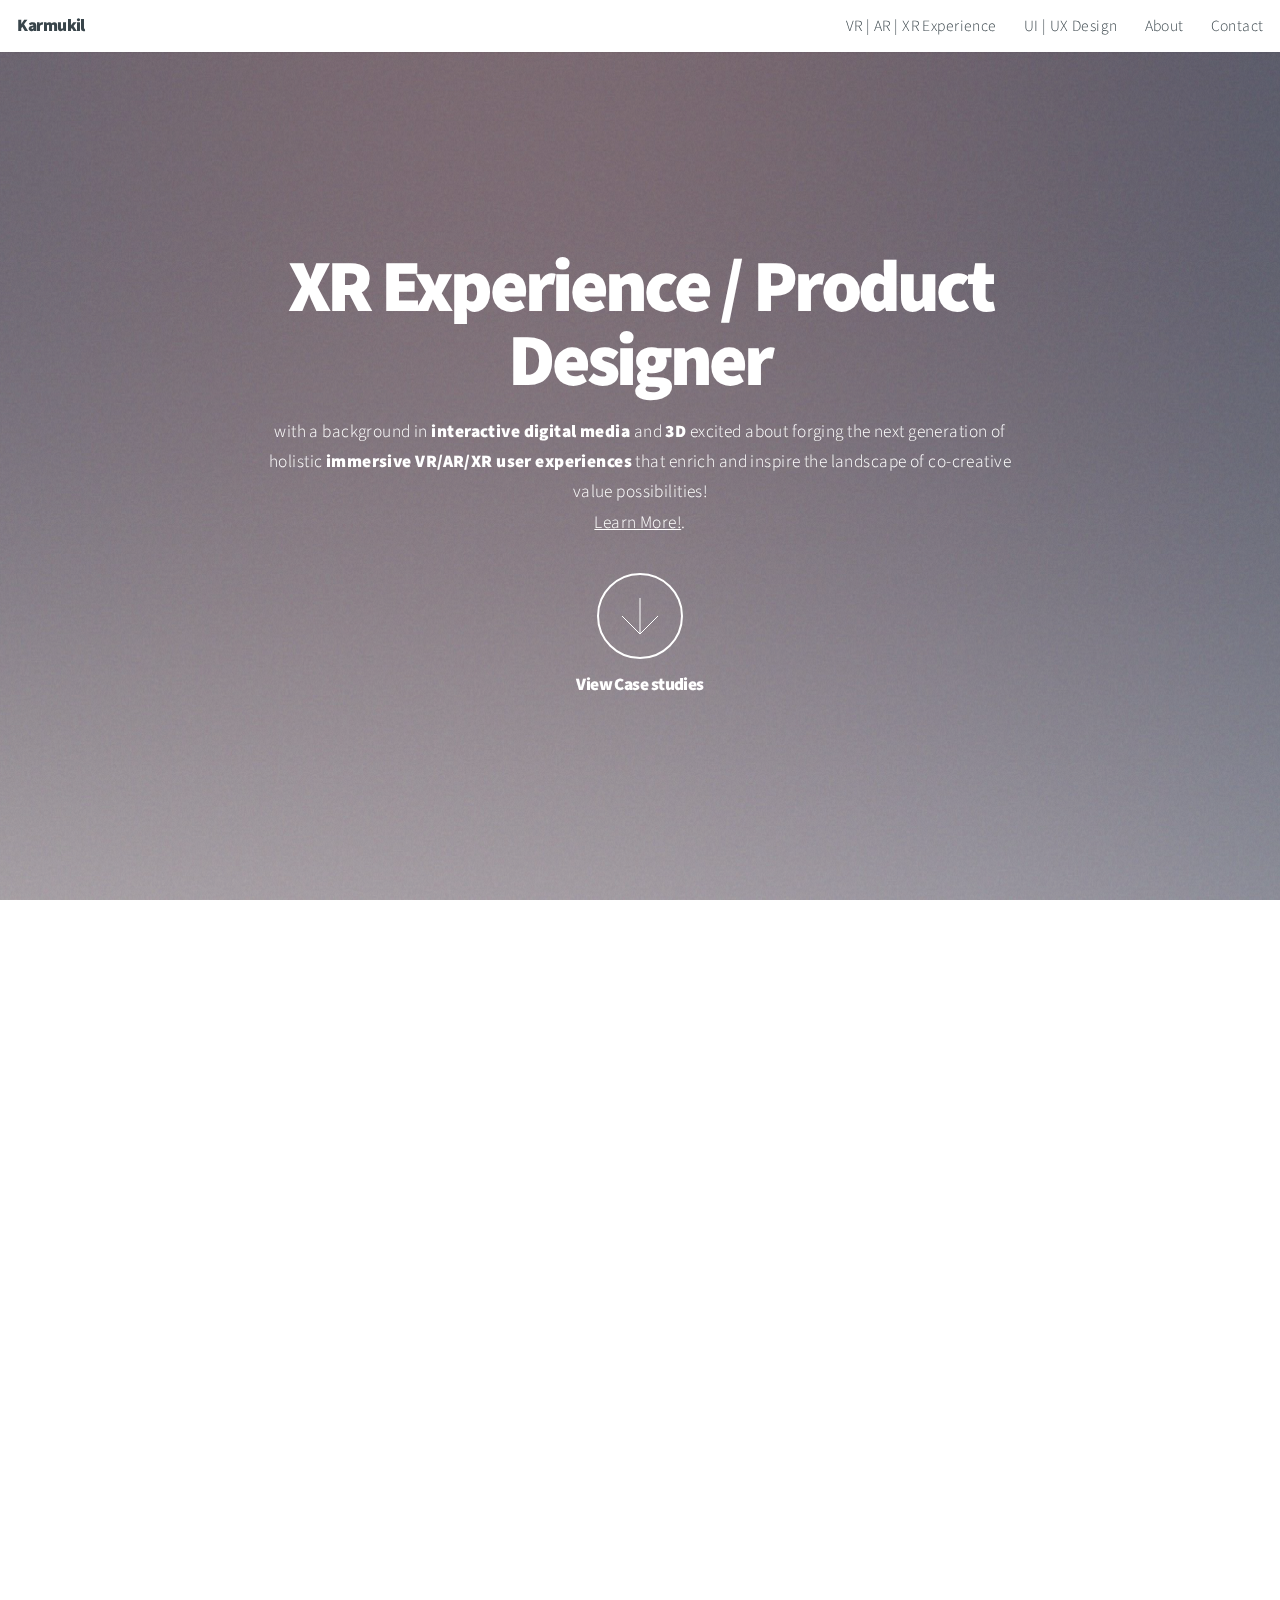
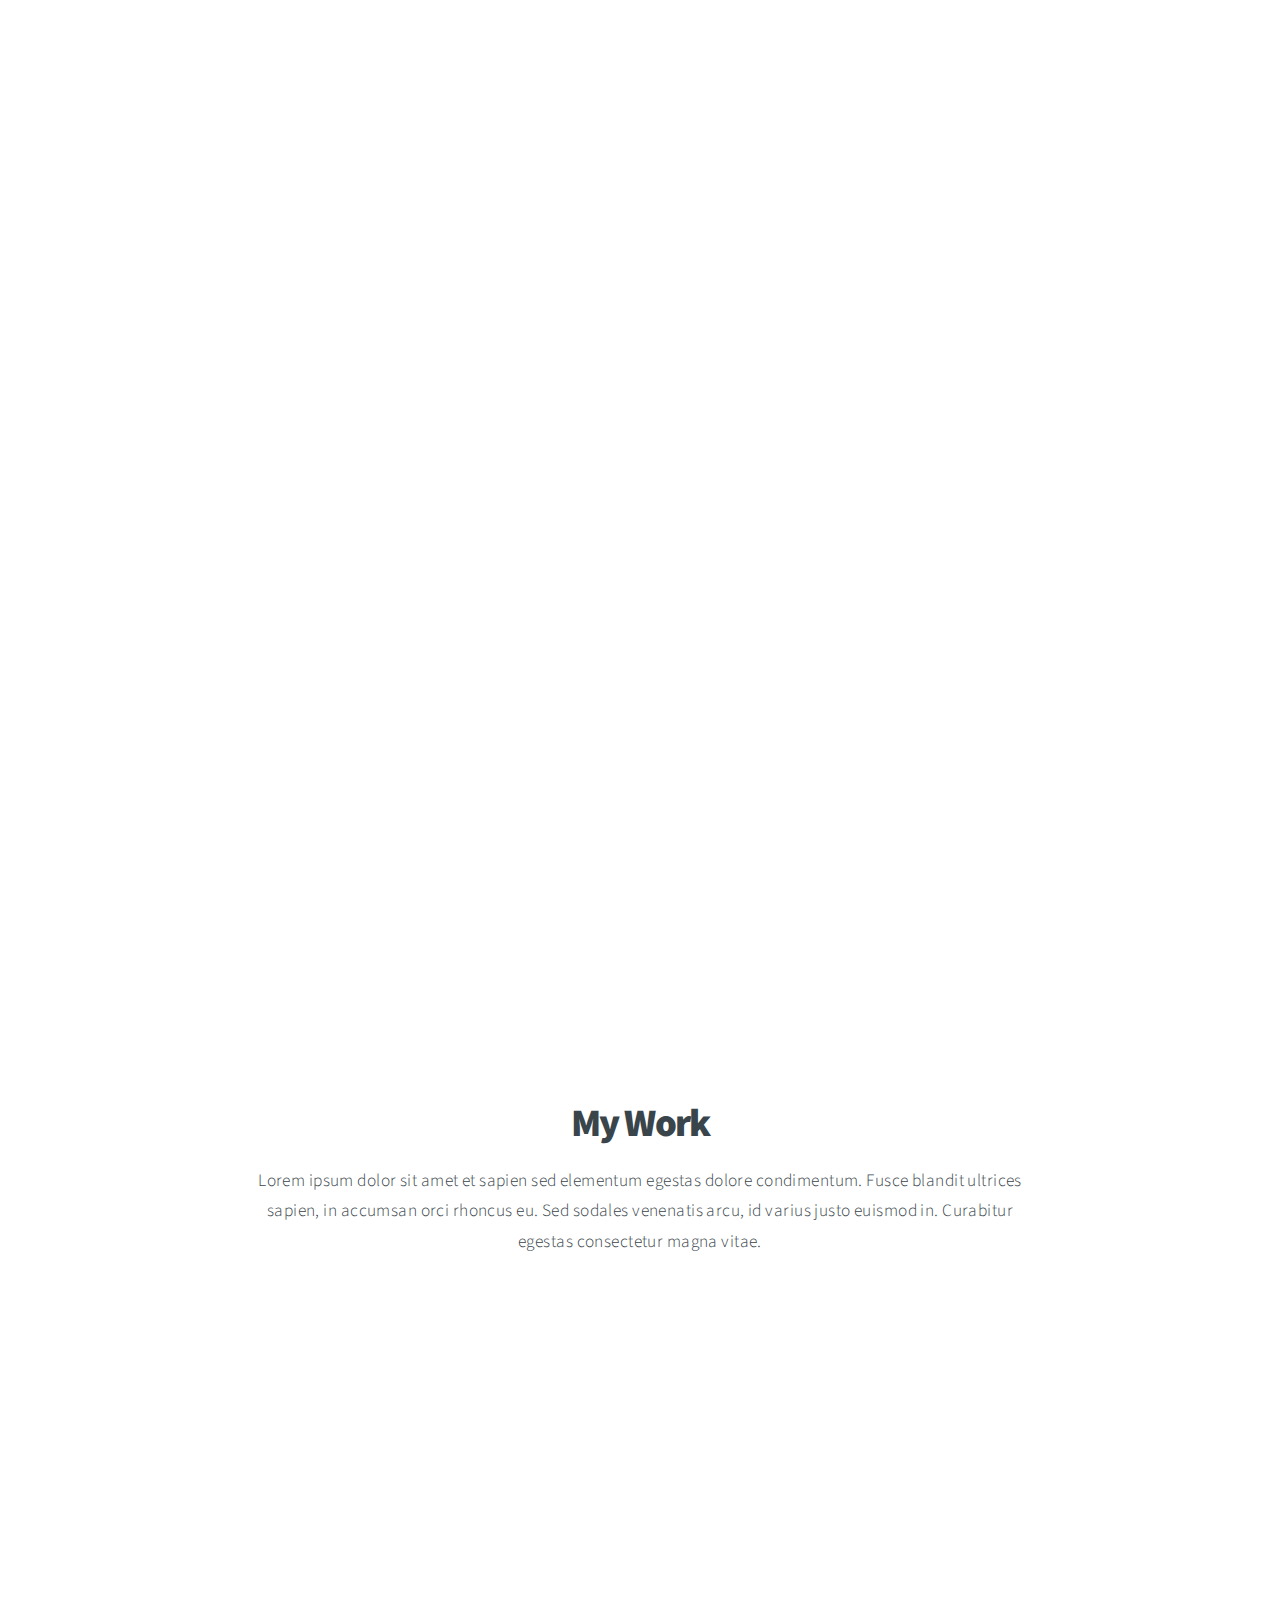
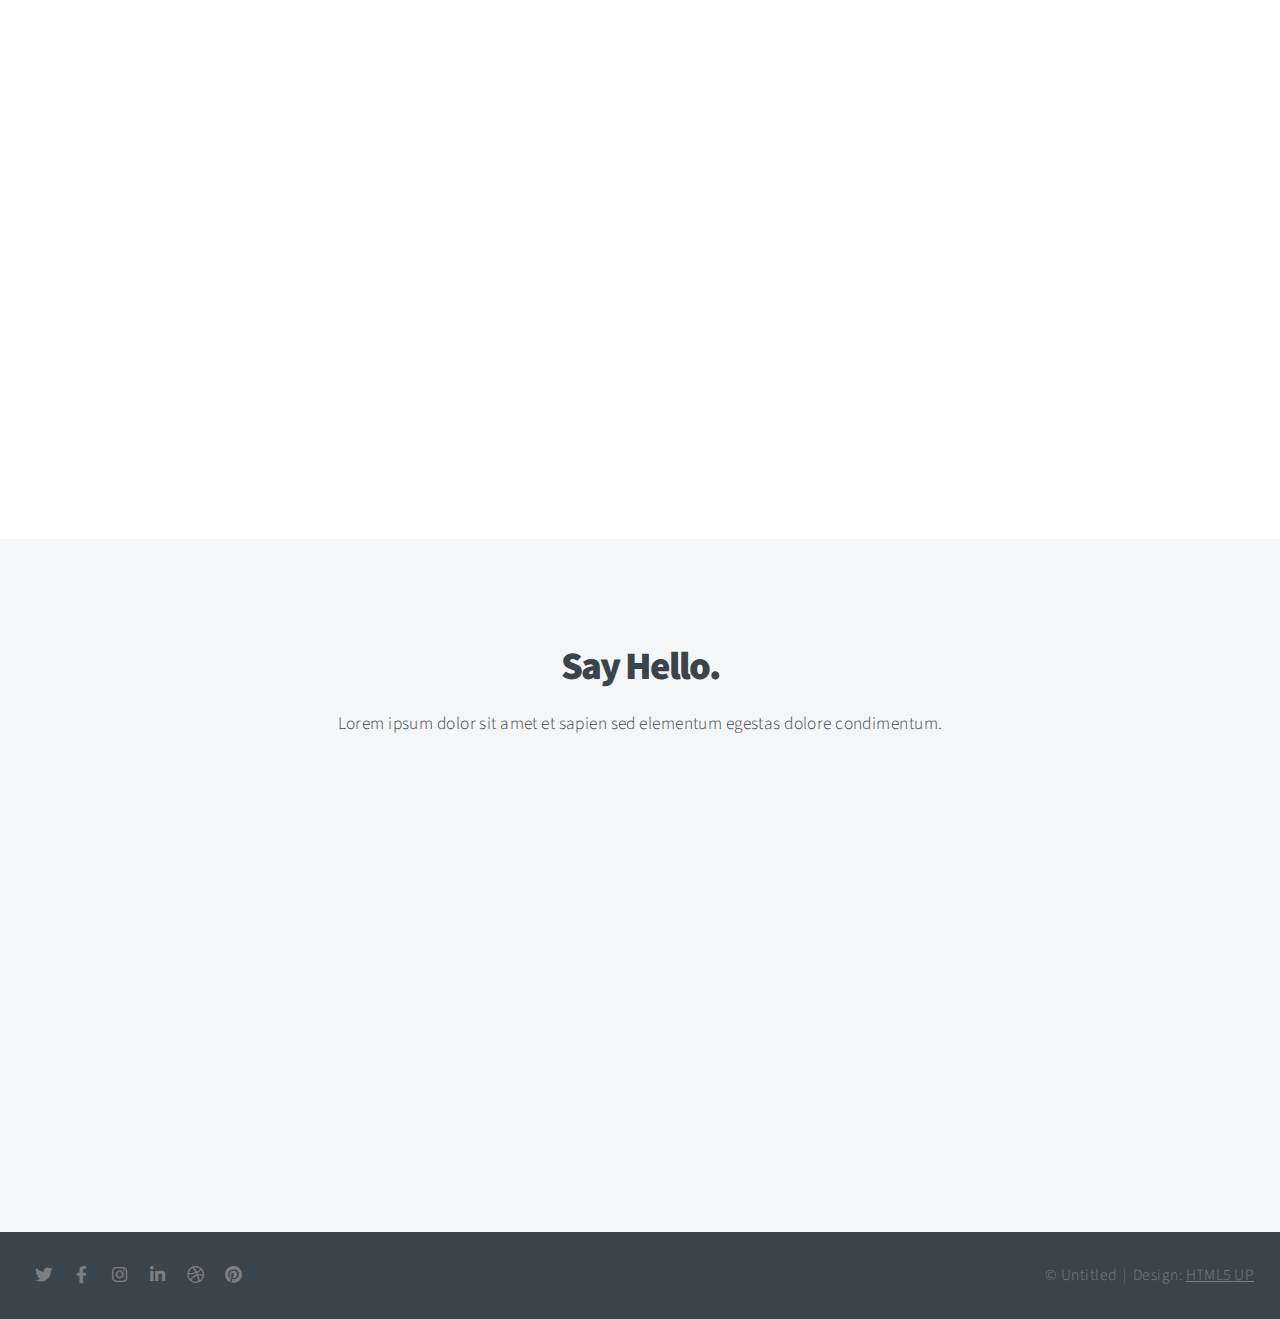
==== index.html @ a4a6249b "initial commit" ====
<!DOCTYPE HTML>
<!--
	Big Picture by HTML5 UP
	html5up.net | @ajlkn
	Free for personal and commercial use under the CCA 3.0 license (html5up.net/license)
-->
<html>
	<head>
		<title>Big Picture by HTML5 UP</title>
		<meta charset="utf-8" />
		<meta name="viewport" content="width=device-width, initial-scale=1, user-scalable=no" />
		<link rel="stylesheet" href="assets/css/main.css" />
		<noscript><link rel="stylesheet" href="assets/css/noscript.css" /></noscript>
	</head>
	<body class="is-preload">

		<!-- Header -->
			<header id="header">
				<h1>Karmukil</h1>
				<nav>
					<ul>
						<li><a href="#intro">VR | AR | XR Experience</a></li>
						<li><a href="#one">UI | UX Design</a></li>
						<li><a href="#two">About</a></li>
						<li><a href="#contact">Contact</a></li>
					</ul>
				</nav>
			</header>

		<!-- Intro -->
			<section id="intro" class="main style1 dark fullscreen">
				<div class="content">
					<header>
						<h2>XR Experience / Product Designer</h2>
					</header>
					<p> with a background in <strong>interactive digital media</strong> and <strong>3D</strong> excited about forging the next generation of holistic <strong>immersive VR/AR/XR user experiences</strong> that enrich and inspire the landscape of co-creative value possibilities! <br />
					 <a href="https://html5up.net/license">Learn More!</a>.</p>
					<footer>
						<a href="#one" class="button style2 down">More</a>
						<h4>View Case studies</h4>
					</footer>
				</div>
			</section>

		<!-- One -->
			<section id="one" class="main style2 right dark fullscreen">
				<div class="content box style2">	
					<a href="images/fulls/03.jpg" class="button style2 down image fit"><img src="images/thumbs/03.jpg" title="Air Lounge" alt="" /></a>
				</div>
				<a href="#two" class="button style2 down anchored">Next</a>
			</section>

		<!-- Two -->
			<section id="two" class="main style2 left dark fullscreen">
				<div class="content box style2">
					<header>
						<h2>Who I Am</h2>
					</header>
					<p>Lorem ipsum dolor sit amet et sapien sed elementum egestas dolore condimentum.
					Fusce blandit ultrices sapien, in accumsan orci rhoncus eu. Sed sodales venenatis arcu,
					id varius justo euismod in. Curabitur egestas consectetur magna.</p>
				</div>
				<a href="#work" class="button style2 down anchored">Next</a>
			</section>

		<!-- Work -->
			<section id="work" class="main style3 primary">
				<div class="content">
					<header>
						<h2>My Work</h2>
						<p>Lorem ipsum dolor sit amet et sapien sed elementum egestas dolore condimentum.
						Fusce blandit ultrices sapien, in accumsan orci rhoncus eu. Sed sodales venenatis
						arcu, id varius justo euismod in. Curabitur egestas consectetur magna vitae.</p>
					</header>

					<!-- Gallery  -->
						<div class="gallery">
							<article class="from-left">
								<a href="images/fulls/01.jpg" class="image fit"><img src="images/thumbs/01.jpg" title="The Anonymous Red" alt="" /></a>
							</article>
							<article class="from-right">
								<a href="images/fulls/02.jpg" class="image fit"><img src="images/thumbs/02.jpg" title="Airchitecture II" alt="" /></a>
							</article>
							<article class="from-left">
								<a href="images/fulls/03.jpg" class="image fit"><img src="images/thumbs/03.jpg" title="Air Lounge" alt="" /></a>
							</article>
							<article class="from-right">
								<a href="images/fulls/04.jpg" class="image fit"><img src="images/thumbs/04.jpg" title="Carry on" alt="" /></a>
							</article>
							<article class="from-left">
								<a href="images/fulls/05.jpg" class="image fit"><img src="images/thumbs/05.jpg" title="The sparkling shell" alt="" /></a>
							</article>
							<article class="from-right">
								<a href="images/fulls/06.jpg" class="image fit"><img src="images/thumbs/06.jpg" title="Bent IX" alt="" /></a>
							</article>
						</div>

				</div>
			</section>

		<!-- Contact -->
			<section id="contact" class="main style3 secondary">
				<div class="content">
					<header>
						<h2>Say Hello.</h2>
						<p>Lorem ipsum dolor sit amet et sapien sed elementum egestas dolore condimentum.</p>
					</header>
					<div class="box">
						<form method="post" action="#">
							<div class="fields">
								<div class="field half"><input type="text" name="name" placeholder="Name" /></div>
								<div class="field half"><input type="email" name="email" placeholder="Email" /></div>
								<div class="field"><textarea name="message" placeholder="Message" rows="6"></textarea></div>
							</div>
							<ul class="actions special">
								<li><input type="submit" value="Send Message" /></li>
							</ul>
						</form>
					</div>
				</div>
			</section>

		<!-- Footer -->
			<footer id="footer">

				<!-- Icons -->
					<ul class="icons">
						<li><a href="#" class="icon brands fa-twitter"><span class="label">Twitter</span></a></li>
						<li><a href="#" class="icon brands fa-facebook-f"><span class="label">Facebook</span></a></li>
						<li><a href="#" class="icon brands fa-instagram"><span class="label">Instagram</span></a></li>
						<li><a href="#" class="icon brands fa-linkedin-in"><span class="label">LinkedIn</span></a></li>
						<li><a href="#" class="icon brands fa-dribbble"><span class="label">Dribbble</span></a></li>
						<li><a href="#" class="icon brands fa-pinterest"><span class="label">Pinterest</span></a></li>
					</ul>

				<!-- Menu -->
					<ul class="menu">
						<li>&copy; Untitled</li><li>Design: <a href="https://html5up.net">HTML5 UP</a></li>
					</ul>

			</footer>

		<!-- Scripts -->
			<script src="assets/js/jquery.min.js"></script>
			<script src="assets/js/jquery.poptrox.min.js"></script>
			<script src="assets/js/jquery.scrolly.min.js"></script>
			<script src="assets/js/jquery.scrollex.min.js"></script>
			<script src="assets/js/browser.min.js"></script>
			<script src="assets/js/breakpoints.min.js"></script>
			<script src="assets/js/util.js"></script>
			<script src="assets/js/main.js"></script>

	</body>
</html>
---- assets/css/main.css ----
@import url("https://fonts.googleapis.com/css?family=Source+Sans+Pro:300,900");
@import url("fontawesome-all.min.css");

/*
	Big Picture by HTML5 UP
	html5up.net | @ajlkn
	Free for personal and commercial use under the CCA 3.0 license (html5up.net/license)
*/

html, body, div, span, applet, object,
iframe, h1, h2, h3, h4, h5, h6, p, blockquote,
pre, a, abbr, acronym, address, big, cite,
code, del, dfn, em, img, ins, kbd, q, s, samp,
small, strike, strong, sub, sup, tt, var, b,
u, i, center, dl, dt, dd, ol, ul, li, fieldset,
form, label, legend, table, caption, tbody,
tfoot, thead, tr, th, td, article, aside,
canvas, details, embed, figure, figcaption,
footer, header, hgroup, menu, nav, output, ruby,
section, summary, time, mark, audio, video {
	margin: 0;
	padding: 0;
	border: 0;
	font-size: 100%;
	font: inherit;
	vertical-align: baseline;}

article, aside, details, figcaption, figure,
footer, header, hgroup, menu, nav, section {
	display: block;}

body {
	line-height: 1;
}

ol, ul {
	list-style: none;
}

blockquote, q {
	quotes: none;
}

	blockquote:before, blockquote:after, q:before, q:after {
		content: '';
		content: none;
	}

table {
	border-collapse: collapse;
	border-spacing: 0;
}

body {
	-webkit-text-size-adjust: none;
}

mark {
	background-color: transparent;
	color: inherit;
}

input::-moz-focus-inner {
	border: 0;
	padding: 0;
}

input, select, textarea {
	-moz-appearance: none;
	-webkit-appearance: none;
	-ms-appearance: none;
	appearance: none;
}

/* Basic */

	@-ms-viewport {
		width: device-width;
	}

	html {
		height: 100%;
	}

	html {
		box-sizing: border-box;
	}

	*, *:before, *:after {
		box-sizing: inherit;
	}

	body {
		background: #ffffff;
		height: 100%;
		min-width: 320px;
	}

		body.is-preload *, body.is-preload *:before, body.is-preload *:after {
			-moz-animation: none !important;
			-webkit-animation: none !important;
			-ms-animation: none !important;
			animation: none !important;
			-moz-transition: none !important;
			-webkit-transition: none !important;
			-ms-transition: none !important;
			transition: none !important;
		}

/* Spinner */

	@-moz-keyframes spinner-rotate {
		0% {
			-moz-transform: scale(1) rotate(0deg);
			-webkit-transform: scale(1) rotate(0deg);
			-ms-transform: scale(1) rotate(0deg);
			transform: scale(1) rotate(0deg);
		}

		100% {
			-moz-transform: scale(1) rotate(360deg);
			-webkit-transform: scale(1) rotate(360deg);
			-ms-transform: scale(1) rotate(360deg);
			transform: scale(1) rotate(360deg);
		}
	}

	@-webkit-keyframes spinner-rotate {
		0% {
			-moz-transform: scale(1) rotate(0deg);
			-webkit-transform: scale(1) rotate(0deg);
			-ms-transform: scale(1) rotate(0deg);
			transform: scale(1) rotate(0deg);
		}

		100% {
			-moz-transform: scale(1) rotate(360deg);
			-webkit-transform: scale(1) rotate(360deg);
			-ms-transform: scale(1) rotate(360deg);
			transform: scale(1) rotate(360deg);
		}
	}

	@-ms-keyframes spinner-rotate {
		0% {
			-moz-transform: scale(1) rotate(0deg);
			-webkit-transform: scale(1) rotate(0deg);
			-ms-transform: scale(1) rotate(0deg);
			transform: scale(1) rotate(0deg);
		}

		100% {
			-moz-transform: scale(1) rotate(360deg);
			-webkit-transform: scale(1) rotate(360deg);
			-ms-transform: scale(1) rotate(360deg);
			transform: scale(1) rotate(360deg);
		}
	}

	@keyframes spinner-rotate {
		0% {
			-moz-transform: scale(1) rotate(0deg);
			-webkit-transform: scale(1) rotate(0deg);
			-ms-transform: scale(1) rotate(0deg);
			transform: scale(1) rotate(0deg);
		}

		100% {
			-moz-transform: scale(1) rotate(360deg);
			-webkit-transform: scale(1) rotate(360deg);
			-ms-transform: scale(1) rotate(360deg);
			transform: scale(1) rotate(360deg);
		}
	}

/* Loader */

	@-moz-keyframes spinner-show {
		0% {
			opacity: 0;
		}

		100% {
			opacity: 1;
		}
	}

	@-webkit-keyframes spinner-show {
		0% {
			opacity: 0;
		}

		100% {
			opacity: 1;
		}
	}

	@-ms-keyframes spinner-show {
		0% {
			opacity: 0;
		}

		100% {
			opacity: 1;
		}
	}

	@keyframes spinner-show {
		0% {
			opacity: 0;
		}

		100% {
			opacity: 1;
		}
	}

	@-moz-keyframes spinner-hide {
		0% {
			-moz-transform: scale(1) rotate(0deg);
			-webkit-transform: scale(1) rotate(0deg);
			-ms-transform: scale(1) rotate(0deg);
			transform: scale(1) rotate(0deg);
			color: #e5e6e7;
			z-index: 100001;
		}

		99% {
			-moz-transform: scale(0.5) rotate(360deg);
			-webkit-transform: scale(0.5) rotate(360deg);
			-ms-transform: scale(0.5) rotate(360deg);
			transform: scale(0.5) rotate(360deg);
			color: #e5e6e7;
			z-index: 100001;
		}

		100% {
			-moz-transform: scale(0.5) rotate(360deg);
			-webkit-transform: scale(0.5) rotate(360deg);
			-ms-transform: scale(0.5) rotate(360deg);
			transform: scale(0.5) rotate(360deg);
			color: #e5e6e7;
			z-index: -1;
		}
	}

	@-webkit-keyframes spinner-hide {
		0% {
			-moz-transform: scale(1) rotate(0deg);
			-webkit-transform: scale(1) rotate(0deg);
			-ms-transform: scale(1) rotate(0deg);
			transform: scale(1) rotate(0deg);
			color: #e5e6e7;
			z-index: 100001;
		}

		99% {
			-moz-transform: scale(0.5) rotate(360deg);
			-webkit-transform: scale(0.5) rotate(360deg);
			-ms-transform: scale(0.5) rotate(360deg);
			transform: scale(0.5) rotate(360deg);
			color: #e5e6e7;
			z-index: 100001;
		}

		100% {
			-moz-transform: scale(0.5) rotate(360deg);
			-webkit-transform: scale(0.5) rotate(360deg);
			-ms-transform: scale(0.5) rotate(360deg);
			transform: scale(0.5) rotate(360deg);
			color: #e5e6e7;
			z-index: -1;
		}
	}

	@-ms-keyframes spinner-hide {
		0% {
			-moz-transform: scale(1) rotate(0deg);
			-webkit-transform: scale(1) rotate(0deg);
			-ms-transform: scale(1) rotate(0deg);
			transform: scale(1) rotate(0deg);
			color: #e5e6e7;
			z-index: 100001;
		}

		99% {
			-moz-transform: scale(0.5) rotate(360deg);
			-webkit-transform: scale(0.5) rotate(360deg);
			-ms-transform: scale(0.5) rotate(360deg);
			transform: scale(0.5) rotate(360deg);
			color: #e5e6e7;
			z-index: 100001;
		}

		100% {
			-moz-transform: scale(0.5) rotate(360deg);
			-webkit-transform: scale(0.5) rotate(360deg);
			-ms-transform: scale(0.5) rotate(360deg);
			transform: scale(0.5) rotate(360deg);
			color: #e5e6e7;
			z-index: -1;
		}
	}

	@keyframes spinner-hide {
		0% {
			-moz-transform: scale(1) rotate(0deg);
			-webkit-transform: scale(1) rotate(0deg);
			-ms-transform: scale(1) rotate(0deg);
			transform: scale(1) rotate(0deg);
			color: #e5e6e7;
			z-index: 100001;
		}

		99% {
			-moz-transform: scale(0.5) rotate(360deg);
			-webkit-transform: scale(0.5) rotate(360deg);
			-ms-transform: scale(0.5) rotate(360deg);
			transform: scale(0.5) rotate(360deg);
			color: #e5e6e7;
			z-index: 100001;
		}

		100% {
			-moz-transform: scale(0.5) rotate(360deg);
			-webkit-transform: scale(0.5) rotate(360deg);
			-ms-transform: scale(0.5) rotate(360deg);
			transform: scale(0.5) rotate(360deg);
			color: #e5e6e7;
			z-index: -1;
		}
	}

	@-moz-keyframes overlay-hide {
		0% {
			opacity: 1;
			z-index: 100000;
		}

		15% {
			opacity: 1;
			z-index: 100000;
		}

		99% {
			opacity: 0;
			z-index: 100000;
		}

		100% {
			opacity: 0;
			z-index: -1;
		}
	}

	@-webkit-keyframes overlay-hide {
		0% {
			opacity: 1;
			z-index: 100000;
		}

		15% {
			opacity: 1;
			z-index: 100000;
		}

		99% {
			opacity: 0;
			z-index: 100000;
		}

		100% {
			opacity: 0;
			z-index: -1;
		}
	}

	@-ms-keyframes overlay-hide {
		0% {
			opacity: 1;
			z-index: 100000;
		}

		15% {
			opacity: 1;
			z-index: 100000;
		}

		99% {
			opacity: 0;
			z-index: 100000;
		}

		100% {
			opacity: 0;
			z-index: -1;
		}
	}

	@keyframes overlay-hide {
		0% {
			opacity: 1;
			z-index: 100000;
		}

		15% {
			opacity: 1;
			z-index: 100000;
		}

		99% {
			opacity: 0;
			z-index: 100000;
		}

		100% {
			opacity: 0;
			z-index: -1;
		}
	}

	body {
		text-decoration: none;
	}

		body:before {
			-moz-animation: spinner-show 1.5s 1 0.25s ease forwards, spinner-hide 0.25s ease-in-out forwards !important;
			-webkit-animation: spinner-show 1.5s 1 0.25s ease forwards, spinner-hide 0.25s ease-in-out forwards !important;
			-ms-animation: spinner-show 1.5s 1 0.25s ease forwards, spinner-hide 0.25s ease-in-out forwards !important;
			animation: spinner-show 1.5s 1 0.25s ease forwards, spinner-hide 0.25s ease-in-out forwards !important;
			-moz-transform-origin: 50% 50%;
			-webkit-transform-origin: 50% 50%;
			-ms-transform-origin: 50% 50%;
			transform-origin: 50% 50%;
			-moz-osx-font-smoothing: grayscale;
			-webkit-font-smoothing: antialiased;
			font-family: FontAwesome;
			font-style: normal;
			font-weight: normal;
			text-transform: none !important;
			color: #e5e6e7;
			content: '\f1ce';
			cursor: default;
			display: block;
			font-size: 2em;
			height: 2em;
			left: 50%;
			line-height: 2em;
			margin: -1em 0 0 -1em;
			opacity: 0;
			position: fixed;
			text-align: center;
			top: 50%;
			width: 2em;
			z-index: -1;
		}

		body:after {
			-moz-animation: overlay-hide 1.5s ease-in forwards !important;
			-webkit-animation: overlay-hide 1.5s ease-in forwards !important;
			-ms-animation: overlay-hide 1.5s ease-in forwards !important;
			animation: overlay-hide 1.5s ease-in forwards !important;
			background: #ffffff;
			content: '';
			display: block;
			height: 100%;
			left: 0;
			opacity: 0;
			position: fixed;
			top: 0;
			width: 100%;
			z-index: -1;
		}

		body.is-preload:before {
			-moz-animation: spinner-show 1.5s 1 0.25s ease forwards, spinner-rotate 0.75s infinite linear !important;
			-webkit-animation: spinner-show 1.5s 1 0.25s ease forwards, spinner-rotate 0.75s infinite linear !important;
			-ms-animation: spinner-show 1.5s 1 0.25s ease forwards, spinner-rotate 0.75s infinite linear !important;
			animation: spinner-show 1.5s 1 0.25s ease forwards, spinner-rotate 0.75s infinite linear !important;
			z-index: 100001;
		}

		body.is-preload:after {
			-moz-animation: none !important;
			-webkit-animation: none !important;
			-ms-animation: none !important;
			animation: none !important;
			opacity: 1;
			z-index: 100000;
		}

	@media (-webkit-min-device-pixel-ratio: 2) {

		body:before {
			line-height: 2.025em;
		}

	}

/* Type */

	body, input, textarea, select {
		font-family: "Source Sans Pro", "sans-serif";
		font-weight: 300;
		font-size: 18pt;
		line-height: 1.75em;
		color: #39454b;
		letter-spacing: 0.025em;
	}

		@media screen and (max-width: 1920px) {

			body, input, textarea, select {
				font-size: 17pt;
			}

		}

		@media screen and (max-width: 1680px) {

			body, input, textarea, select {
				font-size: 15pt;
			}

		}

		@media screen and (max-width: 1280px) {

			body, input, textarea, select {
				font-size: 13pt;
			}

		}

		@media screen and (max-width: 1000px) {

			body, input, textarea, select {
				font-size: 13pt;
			}

		}

		@media screen and (max-width: 736px) {

			body, input, textarea, select {
				font-size: 12pt;
				line-height: 1.5em;
			}

		}

	h1, h2, h3, h4, h5, h6 {
		font-weight: 900;
		color: inherit;
		letter-spacing: -0.0325em;
	}

		h1 a, h2 a, h3 a, h4 a, h5 a, h6 a {
			color: inherit;
			text-decoration: none;
		}

	h2 {
		font-size: 2.25em;
		line-height: 1.25em;
		letter-spacing: -0.05em;
	}

	@media screen and (max-width: 736px) {

		h2 {
			font-size: 1.5em;
		}

	}

	strong, b {
		font-weight: 900;
		color: inherit;
	}

	em, i {
		font-style: italic;
	}

	a {
		-moz-transition: color 0.2s ease-in-out;
		-webkit-transition: color 0.2s ease-in-out;
		-ms-transition: color 0.2s ease-in-out;
		transition: color 0.2s ease-in-out;
		color: #98c593;
	}

	sub {
		position: relative;
		top: 0.5em;
		font-size: 0.8em;
	}

	sup {
		position: relative;
		top: -0.5em;
		font-size: 0.8em;
	}

	hr {
		border: 0;
		border-top: solid 1px #e5e6e7;
	}

	blockquote {
		border-left: solid 0.5em #e5e6e7;
		padding: 1em 0 1em 2em;
		font-style: italic;
	}

	p, ul, ol, dl, table {
		margin-bottom: 1em;
	}

/* Box */

	.box {
		background: #ffffff;
		color: #39454b;
		padding: 2em;
	}

		.box > :last-child {
			margin-bottom: 0;
		}

		.box.style2 {
			padding: 3.5em 2.5em 3.5em 2.5em;
		}

		@media screen and (max-width: 736px) {

			.box {
				padding: 1em;
			}

				.box.style2 {
					padding: 1.5em 1.25em 1.5em 1.25em;
					background-color: rgba(255, 255, 255, 0.9);
				}

		}

/* Button */

	input[type="button"],
	input[type="submit"],
	input[type="reset"],
	.button,
	button {
		-moz-appearance: none;
		-webkit-appearance: none;
		-ms-appearance: none;
		appearance: none;
		-moz-transition: background-color 0.2s ease-in-out;
		-webkit-transition: background-color 0.2s ease-in-out;
		-ms-transition: background-color 0.2s ease-in-out;
		transition: background-color 0.2s ease-in-out;
		background-color: #98c593;
		border: 0;
		border-radius: 3.5em;
		color: #ffffff;
		cursor: pointer;
		display: inline-block;
		height: 3.5em;
		line-height: 3.5em;
		outline: 0;
		padding: 0 2em 0 2em;
		position: relative;
		text-align: center;
		text-decoration: none;
	}

		input[type="button"].down,
		input[type="submit"].down,
		input[type="reset"].down,
		.button.down,
		button.down {
			width: 5em;
			height: 5em;
			line-height: 4.5em;
			padding: 0;
			background-image: url("images/dark-arrow.svg");
			background-position: center center;
			background-repeat: no-repeat;
			text-indent: -10em;
			overflow: hidden;
		}

			input[type="button"].down.anchored,
			input[type="submit"].down.anchored,
			input[type="reset"].down.anchored,
			.button.down.anchored,
			button.down.anchored {
				bottom: 0;
				border-bottom: 0;
				border-radius: 3em 3em 0 0;
				height: 4.5em;
				margin-left: -2.5em;
			}

		input[type="button"].anchored,
		input[type="submit"].anchored,
		input[type="reset"].anchored,
		.button.anchored,
		button.anchored {
			position: absolute;
			left: 50%;
		}

		input[type="button"]:hover,
		input[type="submit"]:hover,
		input[type="reset"]:hover,
		.button:hover,
		button:hover {
			background-color: #a8cea4;
		}

		input[type="button"]:active,
		input[type="submit"]:active,
		input[type="reset"]:active,
		.button:active,
		button:active {
			background-color: #88bc82;
		}

		input[type="button"].style2,
		input[type="submit"].style2,
		input[type="reset"].style2,
		.button.style2,
		button.style2 {
			background-color: transparent;
			border: solid 2px #e5e6e7;
			color: inherit;
		}

			input[type="button"].style2:hover,
			input[type="submit"].style2:hover,
			input[type="reset"].style2:hover,
			.button.style2:hover,
			button.style2:hover {
				background-color: rgba(229, 230, 231, 0.25);
			}

			input[type="button"].style2:active,
			input[type="submit"].style2:active,
			input[type="reset"].style2:active,
			.button.style2:active,
			button.style2:active {
				background-color: rgba(229, 230, 231, 0.375);
			}

			input[type="button"].style2.down,
			input[type="submit"].style2.down,
			input[type="reset"].style2.down,
			.button.style2.down,
			button.style2.down {
				background-image: url("images/arrow.svg");
			}

/* Form */

	form {
		margin: 0 0 2em 0;
	}

		form > :last-child {
			margin-bottom: 0;
		}

		form > .fields {
			display: -moz-flex;
			display: -webkit-flex;
			display: -ms-flex;
			display: flex;
			-moz-flex-wrap: wrap;
			-webkit-flex-wrap: wrap;
			-ms-flex-wrap: wrap;
			flex-wrap: wrap;
			width: calc(100% + 3em);
			margin: -1.5em 0 2em -1.5em;
		}

			form > .fields > .field {
				-moz-flex-grow: 0;
				-webkit-flex-grow: 0;
				-ms-flex-grow: 0;
				flex-grow: 0;
				-moz-flex-shrink: 0;
				-webkit-flex-shrink: 0;
				-ms-flex-shrink: 0;
				flex-shrink: 0;
				padding: 1.5em 0 0 1.5em;
				width: calc(100% - 1.5em);
			}

				form > .fields > .field.half {
					width: calc(50% - 0.75em);
				}

				form > .fields > .field.third {
					width: calc(100%/3 - 0.5em);
				}

				form > .fields > .field.quarter {
					width: calc(25% - 0.375em);
				}

		@media screen and (max-width: 480px) {

			form > .fields {
				width: calc(100% + 2em);
				margin: -1em 0 2em -1em;
			}

				form > .fields > .field {
					padding: 1em 0 0 1em;
					width: calc(100% - 1em);
				}

					form > .fields > .field.half {
						width: calc(100% - 1em);
					}

					form > .fields > .field.third {
						width: calc(100% - 1em);
					}

					form > .fields > .field.quarter {
						width: calc(100% - 1em);
					}

		}

	label {
		display: block;
	}

	input[type="text"],
	input[type="password"],
	input[type="email"],
	input[type="tel"],
	input[type="search"],
	input[type="url"],
	select,
	textarea {
		-moz-appearance: none;
		-webkit-appearance: none;
		-ms-appearance: none;
		appearance: none;
		-moz-transition: border-color 0.2s ease-in-out, color 0.2s ease-in-out;
		-webkit-transition: border-color 0.2s ease-in-out, color 0.2s ease-in-out;
		-ms-transition: border-color 0.2s ease-in-out, color 0.2s ease-in-out;
		transition: border-color 0.2s ease-in-out, color 0.2s ease-in-out;
		color: #39454b;
		display: block;
		width: 100%;
		padding: 0.65em 0.75em;
		background: none;
		border: solid 2px #e5e6e7;
		color: inherit;
		border-radius: 0.5em;
		outline: none;
	}

		input[type="text"]:focus,
		input[type="password"]:focus,
		input[type="email"]:focus,
		input[type="tel"]:focus,
		input[type="search"]:focus,
		input[type="url"]:focus,
		select:focus,
		textarea:focus {
			border-color: #9ac8e9;
		}

	input[type="text"],
	input[type="password"],
	input[type="email"],
	input[type="tel"],
	input[type="search"],
	input[type="url"],
	select {
		line-height: 1.35em;
	}

	textarea {
		min-height: 8em;
	}

	::-moz-focus-inner {
		border: 0;
	}

	::-webkit-input-placeholder {
		opacity: 0.375;
	}

	:-moz-placeholder {
		opacity: 0.375;
	}

	::-moz-placeholder {
		opacity: 0.375;
	}

	:-ms-input-placeholder {
		opacity: 0.375;
	}

/* Icon */

	.icon {
		text-decoration: none;
		position: relative;
		text-decoration: none;
	}

		.icon:before {
			-moz-osx-font-smoothing: grayscale;
			-webkit-font-smoothing: antialiased;
			display: inline-block;
			font-style: normal;
			font-variant: normal;
			text-rendering: auto;
			line-height: 1;
			text-transform: none !important;
			font-family: 'Font Awesome 5 Free';
			font-weight: 400;
		}

		.icon:before {
			line-height: inherit;
		}

		.icon > .label {
			display: none;
		}

		.icon.solid:before {
			font-weight: 900;
		}

		.icon.brands:before {
			font-family: 'Font Awesome 5 Brands';
		}

/* Image */

	.image {
		position: relative;
		display: inline-block;
	}

		.image:before {
			content: '';
			position: absolute;
			left: 0;
			top: 0;
			width: 100%;
			height: 100%;
			background: url("images/overlay.png");
		}

		.image img {
			display: block;
			width: 100%;
		}

		.image.featured {
			display: block;
			width: 100%;
			margin: 0 0 2em 0;
		}

		.image.fit {
			display: block;
			width: 100%;
		}

		.image.left {
			float: left;
			margin: 0 2em 2em 0;
		}

		.image.centered {
			display: block;
			margin: 0 0 2em 0;
		}

			.image.centered img {
				margin: 0 auto;
				width: auto;
			}

/* List */

	ul.default {
		list-style: disc;
		padding-left: 1em;
	}

		ul.default li {
			padding-left: 0.5em;
		}

	ul.menu {
		cursor: default;
	}

		ul.menu li {
			display: inline-block;
			line-height: 1em;
			border-left: solid 1px #e5e6e7;
			padding: 0 0 0 0.5em;
			margin: 0 0 0 0.5em;
		}

			ul.menu li:first-child {
				border-left: 0;
				padding-left: 0;
				margin-left: 0;
			}

	ol.default {
		list-style: decimal;
		padding-left: 1.25em;
	}

		ol.default li {
			padding-left: 0.25em;
		}

/* Actions */

	ul.actions {
		display: -moz-flex;
		display: -webkit-flex;
		display: -ms-flex;
		display: flex;
		cursor: default;
		list-style: none;
		margin-left: -1em;
		padding-left: 0;
	}

		ul.actions li {
			padding: 0 0 0 1em;
			vertical-align: middle;
		}

		ul.actions.special {
			-moz-justify-content: center;
			-webkit-justify-content: center;
			-ms-justify-content: center;
			justify-content: center;
			width: 100%;
			margin-left: 0;
		}

			ul.actions.special li:first-child {
				padding-left: 0;
			}

		ul.actions.stacked {
			-moz-flex-direction: column;
			-webkit-flex-direction: column;
			-ms-flex-direction: column;
			flex-direction: column;
			margin-left: 0;
		}

			ul.actions.stacked li {
				padding: 1.3em 0 0 0;
			}

				ul.actions.stacked li:first-child {
					padding-top: 0;
				}

		ul.actions.fit {
			width: calc(100% + 1em);
		}

			ul.actions.fit li {
				-moz-flex-grow: 1;
				-webkit-flex-grow: 1;
				-ms-flex-grow: 1;
				flex-grow: 1;
				-moz-flex-shrink: 1;
				-webkit-flex-shrink: 1;
				-ms-flex-shrink: 1;
				flex-shrink: 1;
				width: 100%;
			}

				ul.actions.fit li > * {
					width: 100%;
				}

			ul.actions.fit.stacked {
				width: 100%;
			}

		@media screen and (max-width: 480px) {

			ul.actions:not(.fixed) {
				-moz-flex-direction: column;
				-webkit-flex-direction: column;
				-ms-flex-direction: column;
				flex-direction: column;
				margin-left: 0;
				width: 100% !important;
			}

				ul.actions:not(.fixed) li {
					-moz-flex-grow: 1;
					-webkit-flex-grow: 1;
					-ms-flex-grow: 1;
					flex-grow: 1;
					-moz-flex-shrink: 1;
					-webkit-flex-shrink: 1;
					-ms-flex-shrink: 1;
					flex-shrink: 1;
					padding: 1em 0 0 0;
					text-align: center;
					width: 100%;
				}

					ul.actions:not(.fixed) li > * {
						width: 100%;
					}

					ul.actions:not(.fixed) li:first-child {
						padding-top: 0;
					}

					ul.actions:not(.fixed) li input[type="submit"],
					ul.actions:not(.fixed) li input[type="reset"],
					ul.actions:not(.fixed) li input[type="button"],
					ul.actions:not(.fixed) li button,
					ul.actions:not(.fixed) li .button {
						width: 100%;
					}

						ul.actions:not(.fixed) li input[type="submit"].icon:before,
						ul.actions:not(.fixed) li input[type="reset"].icon:before,
						ul.actions:not(.fixed) li input[type="button"].icon:before,
						ul.actions:not(.fixed) li button.icon:before,
						ul.actions:not(.fixed) li .button.icon:before {
							margin-left: -0.5rem;
						}

		}

/* Icons */

	ul.icons {
		cursor: default;
	}

		ul.icons li {
			display: inline-block;
		}

		ul.icons a {
			display: inline-block;
			width: 2em;
			height: 2em;
			line-height: 2em;
			text-align: center;
			border: 0;
		}

/* Sections/Article */

	header {
		margin-bottom: 1em;
	}

		header p {
			display: block;
			margin: 1em 0 0 0;
			padding: 0 0 0.5em 0;
		}

	footer {
		margin-top: 2em;
	}

/* Table */

	table {
		width: 100%;
	}

		table.default {
			width: 100%;
		}

			table.default tbody tr:nth-child(2n+2) {
				background: rgba(229, 230, 231, 0.5);
			}

			table.default td {
				padding: 0.5em 1em 0.5em 1em;
			}

			table.default th {
				text-align: left;
				font-weight: 900;
				padding: 0.5em 1em 0.5em 1em;
			}

			table.default thead {
				background: #39454b;
				color: #ffffff;
			}

			table.default tfoot {
				background: #e5e6e7;
			}

/* Poptrox */

	.poptrox-popup {
		-moz-box-sizing: content-box;
		-webkit-box-sizing: content-box;
		-ms-box-sizing: content-box;
		box-sizing: content-box;
		background: #fff;
		padding-bottom: 3em;
		box-shadow: 0 0.1em 0.15em 0 rgba(0, 0, 0, 0.15);
	}

		.poptrox-popup .loader {
			position: absolute;
			top: 50%;
			left: 50%;
			margin: -1em 0 0 -1em;
			width: 2em;
			height: 2em;
			display: block;
			font-size: 2em;
		}

			.poptrox-popup .loader:before {
				-moz-animation: spinner-rotate 0.75s infinite linear !important;
				-webkit-animation: spinner-rotate 0.75s infinite linear !important;
				-ms-animation: spinner-rotate 0.75s infinite linear !important;
				animation: spinner-rotate 0.75s infinite linear !important;
				-moz-osx-font-smoothing: grayscale;
				-webkit-font-smoothing: antialiased;
				font-family: FontAwesome;
				font-style: normal;
				font-weight: normal;
				text-transform: none !important;
				color: #e5e6e7;
				content: '\f1ce';
				cursor: default;
				display: block;
				height: 2em;
				left: 0;
				line-height: 2em;
				position: absolute;
				text-align: center;
				top: 0;
				width: 2em;
			}

		.poptrox-popup .caption {
			position: absolute;
			bottom: 0;
			left: 0;
			background: #ffffff;
			width: 100%;
			height: 3em;
			line-height: 2.8em;
			text-align: center;
			cursor: default;
			z-index: 1;
			font-size: 0.9em;
		}

		.poptrox-popup .nav-next,
		.poptrox-popup .nav-previous {
			-moz-transition: opacity 0.2s ease-in-out;
			-webkit-transition: opacity 0.2s ease-in-out;
			-ms-transition: opacity 0.2s ease-in-out;
			transition: opacity 0.2s ease-in-out;
			position: absolute;
			top: 0;
			width: 50%;
			height: 100%;
			opacity: 0;
			cursor: pointer;
			background: rgba(0, 0, 0, 0.01);
			-webkit-tap-highlight-color: rgba(255, 255, 255, 0);
		}

		.poptrox-popup .nav-next:before,
		.poptrox-popup .nav-previous:before {
			content: '';
			position: absolute;
			width: 96px;
			height: 64px;
			background: url("images/poptrox-nav.svg");
			top: calc(50% - 1.5em);
			margin: -32px 0 0 0;
		}

		.poptrox-popup:hover .nav-next,
		.poptrox-popup:hover .nav-previous {
			opacity: 0.5;
		}

		.poptrox-popup:hover .nav-next:hover,
		.poptrox-popup:hover .nav-previous:hover {
			opacity: 1.0;
		}

		.poptrox-popup .nav-previous:before {
			-moz-transform: scaleX(-1);
			-webkit-transform: scaleX(-1);
			-ms-transform: scaleX(-1);
			transform: scaleX(-1);
			-ms-filter: "FlipH";
			filter: FlipH;
		}

		.poptrox-popup .nav-next {
			right: 0;
		}

			.poptrox-popup .nav-next:before {
				right: 0;
			}

		.poptrox-popup .nav-previous {
			left: 0;
		}

			.poptrox-popup .nav-previous:before {
				left: 0;
			}

		.poptrox-popup .closer {
			-moz-transition: opacity 0.2s ease-in-out;
			-webkit-transition: opacity 0.2s ease-in-out;
			-ms-transition: opacity 0.2s ease-in-out;
			transition: opacity 0.2s ease-in-out;
			position: absolute;
			top: 0;
			right: 0;
			width: 64px;
			height: 64px;
			text-indent: -9999px;
			z-index: 2;
			opacity: 0;
			-webkit-tap-highlight-color: rgba(255, 255, 255, 0);
		}

			.poptrox-popup .closer:before {
				content: '';
				display: block;
				position: absolute;
				right: 16px;
				top: 16px;
				width: 40px;
				height: 40px;
				border-radius: 100%;
				box-shadow: inset 0 0 0 2px #fff;
				background: url("images/poptrox-closer.svg") center center;
				color: #ffffff !important;
			}

		.poptrox-popup:hover .closer {
			opacity: 0.5;
		}

			.poptrox-popup:hover .closer:hover {
				opacity: 1.0;
			}

		body.is-touch .poptrox-popup .nav-next,
		body.is-touch .poptrox-popup .nav-previous,
		body.is-touch .poptrox-popup .closer {
			opacity: 1.0 !important;
		}

		@media screen and (max-width: 736px) {

			.poptrox-popup .nav-next:before,
			.poptrox-popup .nav-previous:before {
				width: 48px;
				height: 32px;
				background-size: contain;
				margin: -16px 0 0 0;
			}

			.poptrox-popup .closer:before {
				right: 12px;
				top: 12px;
				width: 20px;
				height: 20px;
				box-shadow: inset 0 0 0 1px #fff;
				background-size: contain;
				opacity: 0.65;
			}

		}

/* Gallery */

	.gallery {
		display: -moz-flex;
		display: -webkit-flex;
		display: -ms-flex;
		display: flex;
		-moz-flex-wrap: wrap;
		-webkit-flex-wrap: wrap;
		-ms-flex-wrap: wrap;
		flex-wrap: wrap;
		width: 45em;
		max-width: 100%;
		margin: 0 auto 2em auto;
	}

		.gallery article {
			-moz-transition: -moz-transform 1s ease, opacity 1s ease;
			-webkit-transition: -webkit-transform 1s ease, opacity 1s ease;
			-ms-transition: -ms-transform 1s ease, opacity 1s ease;
			transition: transform 1s ease, opacity 1s ease;
			-moz-transform: translateX(0);
			-webkit-transform: translateX(0);
			-ms-transform: translateX(0);
			transform: translateX(0);
			width: 50%;
			position: relative;
			opacity: 1.0;
		}

			.gallery article .image {
				margin: 0;
				display: block;
			}

			.gallery article:nth-last-child(1n) {
				-moz-transition-delay: 0.05s;
				-webkit-transition-delay: 0.05s;
				-ms-transition-delay: 0.05s;
				transition-delay: 0.05s;
			}

			.gallery article:nth-last-child(2n) {
				-moz-transition-delay: 0.05s;
				-webkit-transition-delay: 0.05s;
				-ms-transition-delay: 0.05s;
				transition-delay: 0.05s;
			}

			.gallery article:nth-last-child(2n) {
				-moz-transition-delay: 0.1s;
				-webkit-transition-delay: 0.1s;
				-ms-transition-delay: 0.1s;
				transition-delay: 0.1s;
			}

			.gallery article:nth-last-child(3n) {
				-moz-transition-delay: 0.1s;
				-webkit-transition-delay: 0.1s;
				-ms-transition-delay: 0.1s;
				transition-delay: 0.1s;
			}

			.gallery article:nth-last-child(3n) {
				-moz-transition-delay: 0.15s;
				-webkit-transition-delay: 0.15s;
				-ms-transition-delay: 0.15s;
				transition-delay: 0.15s;
			}

			.gallery article:nth-last-child(4n) {
				-moz-transition-delay: 0.15s;
				-webkit-transition-delay: 0.15s;
				-ms-transition-delay: 0.15s;
				transition-delay: 0.15s;
			}

			.gallery article:nth-last-child(4n) {
				-moz-transition-delay: 0.2s;
				-webkit-transition-delay: 0.2s;
				-ms-transition-delay: 0.2s;
				transition-delay: 0.2s;
			}

			.gallery article:nth-last-child(5n) {
				-moz-transition-delay: 0.2s;
				-webkit-transition-delay: 0.2s;
				-ms-transition-delay: 0.2s;
				transition-delay: 0.2s;
			}

			.gallery article:nth-last-child(5n) {
				-moz-transition-delay: 0.25s;
				-webkit-transition-delay: 0.25s;
				-ms-transition-delay: 0.25s;
				transition-delay: 0.25s;
			}

			.gallery article:nth-last-child(6n) {
				-moz-transition-delay: 0.25s;
				-webkit-transition-delay: 0.25s;
				-ms-transition-delay: 0.25s;
				transition-delay: 0.25s;
			}

			.gallery article:nth-last-child(6n) {
				-moz-transition-delay: 0.3s;
				-webkit-transition-delay: 0.3s;
				-ms-transition-delay: 0.3s;
				transition-delay: 0.3s;
			}

			.gallery article:nth-last-child(7n) {
				-moz-transition-delay: 0.3s;
				-webkit-transition-delay: 0.3s;
				-ms-transition-delay: 0.3s;
				transition-delay: 0.3s;
			}

			.gallery article:nth-last-child(7n) {
				-moz-transition-delay: 0.35s;
				-webkit-transition-delay: 0.35s;
				-ms-transition-delay: 0.35s;
				transition-delay: 0.35s;
			}

			.gallery article:nth-last-child(8n) {
				-moz-transition-delay: 0.35s;
				-webkit-transition-delay: 0.35s;
				-ms-transition-delay: 0.35s;
				transition-delay: 0.35s;
			}

			.gallery article:nth-last-child(8n) {
				-moz-transition-delay: 0.4s;
				-webkit-transition-delay: 0.4s;
				-ms-transition-delay: 0.4s;
				transition-delay: 0.4s;
			}

			.gallery article:nth-last-child(9n) {
				-moz-transition-delay: 0.4s;
				-webkit-transition-delay: 0.4s;
				-ms-transition-delay: 0.4s;
				transition-delay: 0.4s;
			}

			.gallery article:nth-last-child(9n) {
				-moz-transition-delay: 0.45s;
				-webkit-transition-delay: 0.45s;
				-ms-transition-delay: 0.45s;
				transition-delay: 0.45s;
			}

			.gallery article:nth-last-child(10n) {
				-moz-transition-delay: 0.45s;
				-webkit-transition-delay: 0.45s;
				-ms-transition-delay: 0.45s;
				transition-delay: 0.45s;
			}

			.gallery article:nth-last-child(10n) {
				-moz-transition-delay: 0.5s;
				-webkit-transition-delay: 0.5s;
				-ms-transition-delay: 0.5s;
				transition-delay: 0.5s;
			}

			.gallery article:nth-last-child(11n) {
				-moz-transition-delay: 0.5s;
				-webkit-transition-delay: 0.5s;
				-ms-transition-delay: 0.5s;
				transition-delay: 0.5s;
			}

			.gallery article:nth-last-child(11n) {
				-moz-transition-delay: 0.55s;
				-webkit-transition-delay: 0.55s;
				-ms-transition-delay: 0.55s;
				transition-delay: 0.55s;
			}

			.gallery article:nth-last-child(12n) {
				-moz-transition-delay: 0.55s;
				-webkit-transition-delay: 0.55s;
				-ms-transition-delay: 0.55s;
				transition-delay: 0.55s;
			}

			.gallery article:nth-last-child(12n) {
				-moz-transition-delay: 0.6s;
				-webkit-transition-delay: 0.6s;
				-ms-transition-delay: 0.6s;
				transition-delay: 0.6s;
			}

			.gallery article:nth-last-child(13n) {
				-moz-transition-delay: 0.6s;
				-webkit-transition-delay: 0.6s;
				-ms-transition-delay: 0.6s;
				transition-delay: 0.6s;
			}

			.gallery article:nth-last-child(13n) {
				-moz-transition-delay: 0.65s;
				-webkit-transition-delay: 0.65s;
				-ms-transition-delay: 0.65s;
				transition-delay: 0.65s;
			}

			.gallery article:nth-last-child(14n) {
				-moz-transition-delay: 0.65s;
				-webkit-transition-delay: 0.65s;
				-ms-transition-delay: 0.65s;
				transition-delay: 0.65s;
			}

			.gallery article:nth-last-child(14n) {
				-moz-transition-delay: 0.7s;
				-webkit-transition-delay: 0.7s;
				-ms-transition-delay: 0.7s;
				transition-delay: 0.7s;
			}

			.gallery article:nth-last-child(15n) {
				-moz-transition-delay: 0.7s;
				-webkit-transition-delay: 0.7s;
				-ms-transition-delay: 0.7s;
				transition-delay: 0.7s;
			}

			.gallery article:nth-last-child(15n) {
				-moz-transition-delay: 0.75s;
				-webkit-transition-delay: 0.75s;
				-ms-transition-delay: 0.75s;
				transition-delay: 0.75s;
			}

			.gallery article:nth-last-child(16n) {
				-moz-transition-delay: 0.75s;
				-webkit-transition-delay: 0.75s;
				-ms-transition-delay: 0.75s;
				transition-delay: 0.75s;
			}

			.gallery article:nth-last-child(16n) {
				-moz-transition-delay: 0.8s;
				-webkit-transition-delay: 0.8s;
				-ms-transition-delay: 0.8s;
				transition-delay: 0.8s;
			}

			.gallery article:nth-last-child(17n) {
				-moz-transition-delay: 0.8s;
				-webkit-transition-delay: 0.8s;
				-ms-transition-delay: 0.8s;
				transition-delay: 0.8s;
			}

			.gallery article:nth-last-child(17n) {
				-moz-transition-delay: 0.85s;
				-webkit-transition-delay: 0.85s;
				-ms-transition-delay: 0.85s;
				transition-delay: 0.85s;
			}

			.gallery article:nth-last-child(18n) {
				-moz-transition-delay: 0.85s;
				-webkit-transition-delay: 0.85s;
				-ms-transition-delay: 0.85s;
				transition-delay: 0.85s;
			}

			.gallery article:nth-last-child(18n) {
				-moz-transition-delay: 0.9s;
				-webkit-transition-delay: 0.9s;
				-ms-transition-delay: 0.9s;
				transition-delay: 0.9s;
			}

			.gallery article:nth-last-child(19n) {
				-moz-transition-delay: 0.9s;
				-webkit-transition-delay: 0.9s;
				-ms-transition-delay: 0.9s;
				transition-delay: 0.9s;
			}

			.gallery article:nth-last-child(19n) {
				-moz-transition-delay: 0.95s;
				-webkit-transition-delay: 0.95s;
				-ms-transition-delay: 0.95s;
				transition-delay: 0.95s;
			}

			.gallery article:nth-last-child(20n) {
				-moz-transition-delay: 0.95s;
				-webkit-transition-delay: 0.95s;
				-ms-transition-delay: 0.95s;
				transition-delay: 0.95s;
			}

			.gallery article:nth-last-child(20n) {
				-moz-transition-delay: 1s;
				-webkit-transition-delay: 1s;
				-ms-transition-delay: 1s;
				transition-delay: 1s;
			}

			.gallery article:nth-last-child(21n) {
				-moz-transition-delay: 1s;
				-webkit-transition-delay: 1s;
				-ms-transition-delay: 1s;
				transition-delay: 1s;
			}

			.gallery article:nth-last-child(21n) {
				-moz-transition-delay: 1.05s;
				-webkit-transition-delay: 1.05s;
				-ms-transition-delay: 1.05s;
				transition-delay: 1.05s;
			}

			.gallery article:nth-last-child(22n) {
				-moz-transition-delay: 1.05s;
				-webkit-transition-delay: 1.05s;
				-ms-transition-delay: 1.05s;
				transition-delay: 1.05s;
			}

			.gallery article:nth-last-child(22n) {
				-moz-transition-delay: 1.1s;
				-webkit-transition-delay: 1.1s;
				-ms-transition-delay: 1.1s;
				transition-delay: 1.1s;
			}

			.gallery article:nth-last-child(23n) {
				-moz-transition-delay: 1.1s;
				-webkit-transition-delay: 1.1s;
				-ms-transition-delay: 1.1s;
				transition-delay: 1.1s;
			}

			.gallery article:nth-last-child(23n) {
				-moz-transition-delay: 1.15s;
				-webkit-transition-delay: 1.15s;
				-ms-transition-delay: 1.15s;
				transition-delay: 1.15s;
			}

			.gallery article:nth-last-child(24n) {
				-moz-transition-delay: 1.15s;
				-webkit-transition-delay: 1.15s;
				-ms-transition-delay: 1.15s;
				transition-delay: 1.15s;
			}

		.gallery.inactive article {
			opacity: 0;
		}

			.gallery.inactive article.from-left {
				-moz-transform: translateX(-14em);
				-webkit-transform: translateX(-14em);
				-ms-transform: translateX(-14em);
				transform: translateX(-14em);
			}

			.gallery.inactive article.from-right {
				-moz-transform: translateX(14em);
				-webkit-transform: translateX(14em);
				-ms-transform: translateX(14em);
				transform: translateX(14em);
			}

			.gallery.inactive article.from-top {
				-moz-transform: translateY(-7em);
				-webkit-transform: translateY(-7em);
				-ms-transform: translateY(-7em);
				transform: translateY(-7em);
			}

			.gallery.inactive article.from-bottom {
				-moz-transform: translateY(7em);
				-webkit-transform: translateY(7em);
				-ms-transform: translateY(7em);
				transform: translateY(7em);
			}

		@media screen and (max-width: 480px) {

			.gallery {
				-moz-flex-wrap: nowrap;
				-webkit-flex-wrap: nowrap;
				-ms-flex-wrap: nowrap;
				flex-wrap: nowrap;
				-moz-flex-direction: column;
				-webkit-flex-direction: column;
				-ms-flex-direction: column;
				flex-direction: column;
			}

				.gallery article {
					width: 100%;
				}

		}

/* Header */

	#header {
		position: fixed;
		z-index: 10000;
		left: 0;
		top: 0;
		width: 100%;
		background: rgba(255, 255, 255, 0.95);
		height: 3em;
		line-height: 3em;
		box-shadow: 0 0 0.15em 0 rgba(0, 0, 0, 0.1);
	}

		#header h1 {
			position: absolute;
			left: 1em;
			top: 0;
			height: 3em;
			line-height: 3em;
			cursor: default;
		}

			#header h1 a {
				font-size: 1.25em;
			}

		#header nav {
			position: absolute;
			right: 0.5em;
			top: 0;
			height: 3em;
			line-height: 3em;
		}

			#header nav ul {
				margin: 0;
			}

				#header nav ul li {
					display: inline-block;
					margin-left: 0.5em;
					font-size: 0.9em;
				}

					#header nav ul li a {
						display: block;
						color: inherit;
						text-decoration: none;
						height: 3em;
						line-height: 3em;
						padding: 0 0.5em 0 0.5em;
						outline: 0;
					}

		@media screen and (max-width: 736px) {

			#header {
				height: 2.5em;
				line-height: 2.5em;
			}

				#header h1 {
					text-align: center;
					position: relative;
					left: 0;
					top: 0;
					height: 2.5em;
					line-height: 2.5em;
				}

					#header h1 a {
						font-size: 1em;
					}

				#header nav {
					display: none;
				}

		}

	body {
		padding-top: 3em;
	}

		@media screen and (max-width: 736px) {

			body {
				padding-top: 2.5em;
			}

		}

/* Main */

	.main {
		display: -moz-flex;
		display: -webkit-flex;
		display: -ms-flex;
		display: flex;
		position: relative;
		margin: 0;
		overflow-x: hidden;
	}

		.main > .content {
			width: 45em;
			max-width: calc(100% - 4em);
			margin: 0 auto;
		}

			.main > .content > :last-child {
				margin-bottom: 0;
			}

		.main.fullscreen {
			min-height: 100%;
		}

		.main.style1 {
			-moz-align-items: center;
			-webkit-align-items: center;
			-ms-align-items: center;
			align-items: center;
			-moz-justify-content: center;
			-webkit-justify-content: center;
			-ms-justify-content: center;
			justify-content: center;
			text-align: center;
			padding: 3em 0 3em 0;
		}

			.main.style1 h2 {
				font-size: 4.25em;
				line-height: 1em;
			}

			.main.style1 > .content {
				-moz-transition: opacity 1s ease;
				-webkit-transition: opacity 1s ease;
				-ms-transition: opacity 1s ease;
				transition: opacity 1s ease;
				-moz-transform: translateZ(0);
				-webkit-transform: translateZ(0);
				-ms-transform: translateZ(0);
				transform: translateZ(0);
				opacity: 1.0;
				margin: 0;
			}

			.main.style1.inactive > .content {
				opacity: 0;
			}

		.main.style2 {
			-moz-align-items: center;
			-webkit-align-items: center;
			-ms-align-items: center;
			align-items: center;
			-moz-justify-content: center;
			-webkit-justify-content: center;
			-ms-justify-content: center;
			justify-content: center;
			padding: 3em 0 3em 0;
			overflow: hidden;
		}

			.main.style2 > .content {
				-moz-transition: -moz-transform 1s ease;
				-webkit-transition: -webkit-transform 1s ease;
				-ms-transition: -ms-transform 1s ease;
				transition: transform 1s ease;
				-moz-transform: translateZ(0);
				-webkit-transform: translateZ(0);
				-ms-transform: translateZ(0);
				transform: translateZ(0);
				position: relative;
				width: 35%;
				margin: 0;
			}

			.main.style2.left {
				-moz-justify-content: -moz-flex-start;
				-webkit-justify-content: -webkit-flex-start;
				-ms-justify-content: -ms-flex-start;
				justify-content: flex-start;
			}

			.main.style2.right {
				-moz-justify-content: -moz-flex-end;
				-webkit-justify-content: -webkit-flex-end;
				-ms-justify-content: -ms-flex-end;
				justify-content: flex-end;
			}

			.main.style2.inactive.left > .content {
				-moz-transform: translateX(-100%);
				-webkit-transform: translateX(-100%);
				-ms-transform: translateX(-100%);
				transform: translateX(-100%);
			}

			.main.style2.inactive.right > .content {
				-moz-transform: translateX(100%);
				-webkit-transform: translateX(100%);
				-ms-transform: translateX(100%);
				transform: translateX(100%);
			}

		.main.style3 {
			text-align: center;
			padding: 6em 0 6em 0;
		}

			.main.style3 .content > header {
				margin-bottom: 2em;
			}

			.main.style3.primary {
				background: #ffffff;
			}

			.main.style3.secondary {
				background: #f5f6f7;
			}

		.main.dark {
			color: #ffffff;
		}

			.main.dark a {
				color: inherit;
			}

			.main.dark .button.style2 {
				border-color: #ffffff;
			}

				.main.dark .button.style2:hover {
					background-color: rgba(255, 255, 255, 0.125);
				}

				.main.dark .button.style2:active {
					background-color: rgba(255, 255, 255, 0.25);
				}

				.main.dark .button.style2.down {
					background-image: url("images/dark-arrow.svg");
				}

		body.is-touch .main {
			background-attachment: scroll !important;
		}

		@media screen and (max-width: 1920px) {

			.main.style2 .content {
				width: 40%;
			}

		}

		@media screen and (max-width: 1280px) {

			.main.style2 .content {
				width: 50%;
			}

		}

		@media screen and (max-width: 1000px) {

			.main.style2 .content {
				width: 60%;
			}

		}

		@media screen and (max-width: 736px) {

			.main > .content br {
				display: none;
			}

			.main.fullscreen {
				height: auto !important;
			}

			.main.style1 {
				padding: 4em 15px 4em 15px;
			}

				.main.style1 h2 {
					font-size: 3em;
				}

			.main.style2 {
				padding: 6em 15px 6em 15px;
			}

				.main.style2:before, .main.style2:after {
					display: none !important;
				}

				.main.style2 .button.anchored {
					display: none;
				}

				.main.style2 .content {
					width: 100%;
					max-width: 100%;
					text-align: center;
					-moz-transform: none;
					-webkit-transform: none;
					-ms-transform: none;
					transform: none;
				}

			.main.style3 {
				text-align: center;
				padding: 3em 10px 3em 10px;
			}

		}

		@media screen and (max-width: 480px) {

			.main > .content {
				max-width: calc(100% - 1.5em);
			}

		}

/* Footer */

	#footer {
		display: -moz-flex;
		display: -webkit-flex;
		display: -ms-flex;
		display: flex;
		-moz-align-items: center;
		-webkit-align-items: center;
		-ms-align-items: center;
		align-items: center;
		-moz-justify-content: space-between;
		-webkit-justify-content: space-between;
		-ms-justify-content: space-between;
		justify-content: space-between;
		position: relative;
		margin: 0;
		line-height: 1em;
		padding: 1.5em;
		background: #39454b;
		color: rgba(185, 186, 187, 0.5);
		overflow: hidden;
	}

		#footer > * {
			margin-bottom: 0;
		}

		#footer a {
			color: inherit;
		}

			#footer a:hover {
				color: #b9babb;
			}

		#footer ul.menu {
			margin: 0;
		}

			#footer ul.menu li {
				border-left-color: rgba(185, 186, 187, 0.2);
				font-size: 0.9em;
			}

		@media screen and (max-width: 1000px) {

			#footer {
				-moz-flex-direction: column;
				-webkit-flex-direction: column;
				-ms-flex-direction: column;
				flex-direction: column;
				-moz-justify-content: center;
				-webkit-justify-content: center;
				-ms-justify-content: center;
				justify-content: center;
				line-height: 1.5em;
				text-align: center;
				padding: 2em 1em 2em 1em;
			}

				#footer > * {
					margin: 0 0 1em 0;
				}

		}

		@media screen and (max-width: 736px) {

			#footer ul.menu li {
				border-left: none;
				display: block;
				line-height: inherit;
				margin: 0.25em 0 0 0;
				padding: 0.25em 0 0 0;
			}

				#footer ul.menu li:first-child {
					margin-top: 0;
					padding-top: 0;
				}

		}

/* Intro */

	#intro {
		background: url("images/overlay.png"), url("../../images/intro.jpg");
		background-size: 256px 256px, cover;
		background-attachment: fixed, fixed;
		background-position: top left, bottom center;
		background-repeat: repeat, no-repeat;
	}

/* One */

	#one {
		background: url("images/overlay.png"), url("../../images/one.jpg");
		background-size: 256px 256px, cover;
		background-attachment: fixed, fixed;
		background-position: top left, center center;
	}

/* Two */

	#two {
		background: url("images/overlay.png"), url("../../images/two.jpg");
		background-size: 256px 256px, cover;
		background-attachment: fixed, fixed;
		background-position: top left, center center;
	}

/* Contact */

	#contact {
		overflow: hidden;
		padding-bottom: 0;
	}

		#contact .box {
			-moz-transition: -moz-transform 1s ease;
			-webkit-transition: -webkit-transform 1s ease;
			-ms-transition: -ms-transform 1s ease;
			transition: transform 1s ease;
			-moz-transform: translateY(0);
			-webkit-transform: translateY(0);
			-ms-transform: translateY(0);
			transform: translateY(0);
			position: relative;
		}

		#contact.inactive .box {
			-moz-transform: translateY(100%);
			-webkit-transform: translateY(100%);
			-ms-transform: translateY(100%);
			transform: translateY(100%);
		}

		@media screen and (max-width: 736px) {

			#contact .box {
				padding: 1.5em 1.5em 2em 1.5em;
			}

		}

		@media screen and (max-width: 480px) {

			#contact .box {
				padding: 1em 1em 2em 1em;
			}

		}
---- assets/css/noscript.css ----
/*
	Big Picture by HTML5 UP
	html5up.net | @ajlkn
	Free for personal and commercial use under the CCA 3.0 license (html5up.net/license)
*/

/* Loader */

	body:before, body:after {
		display: none;
	}
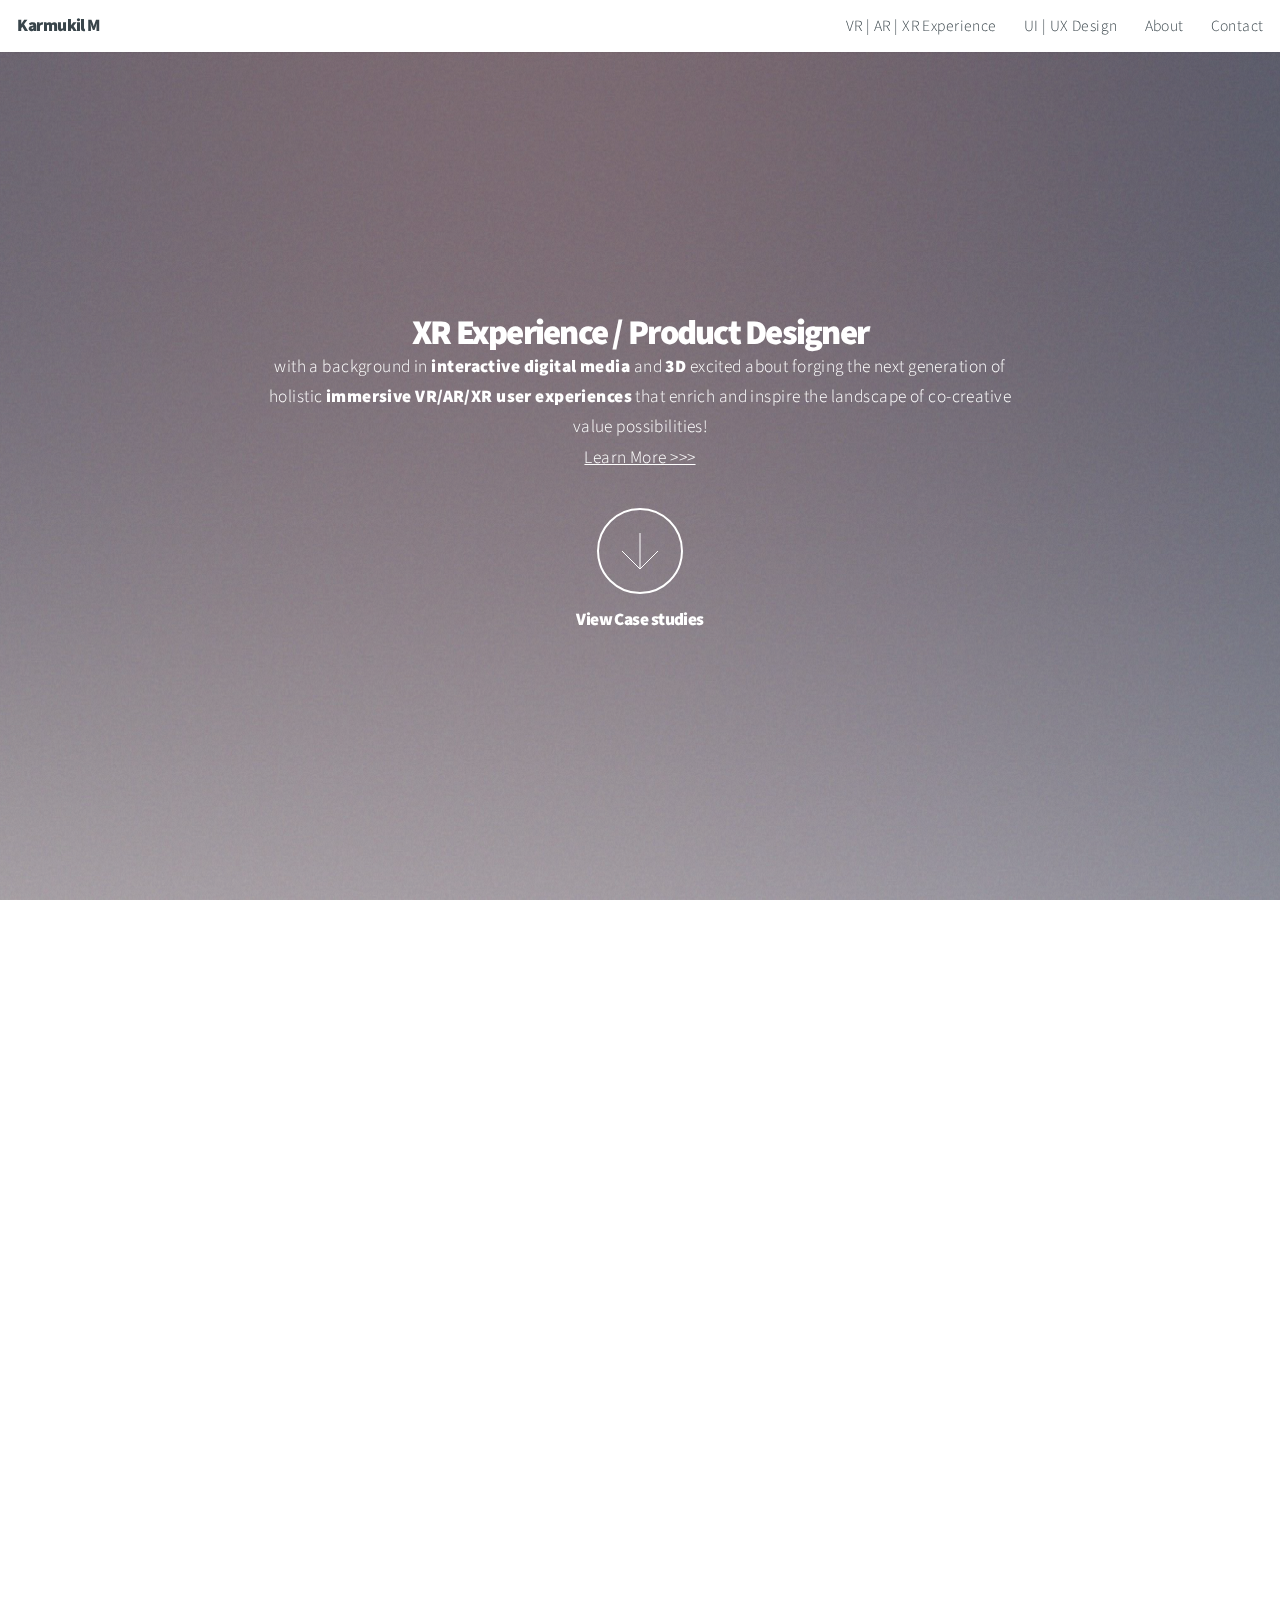
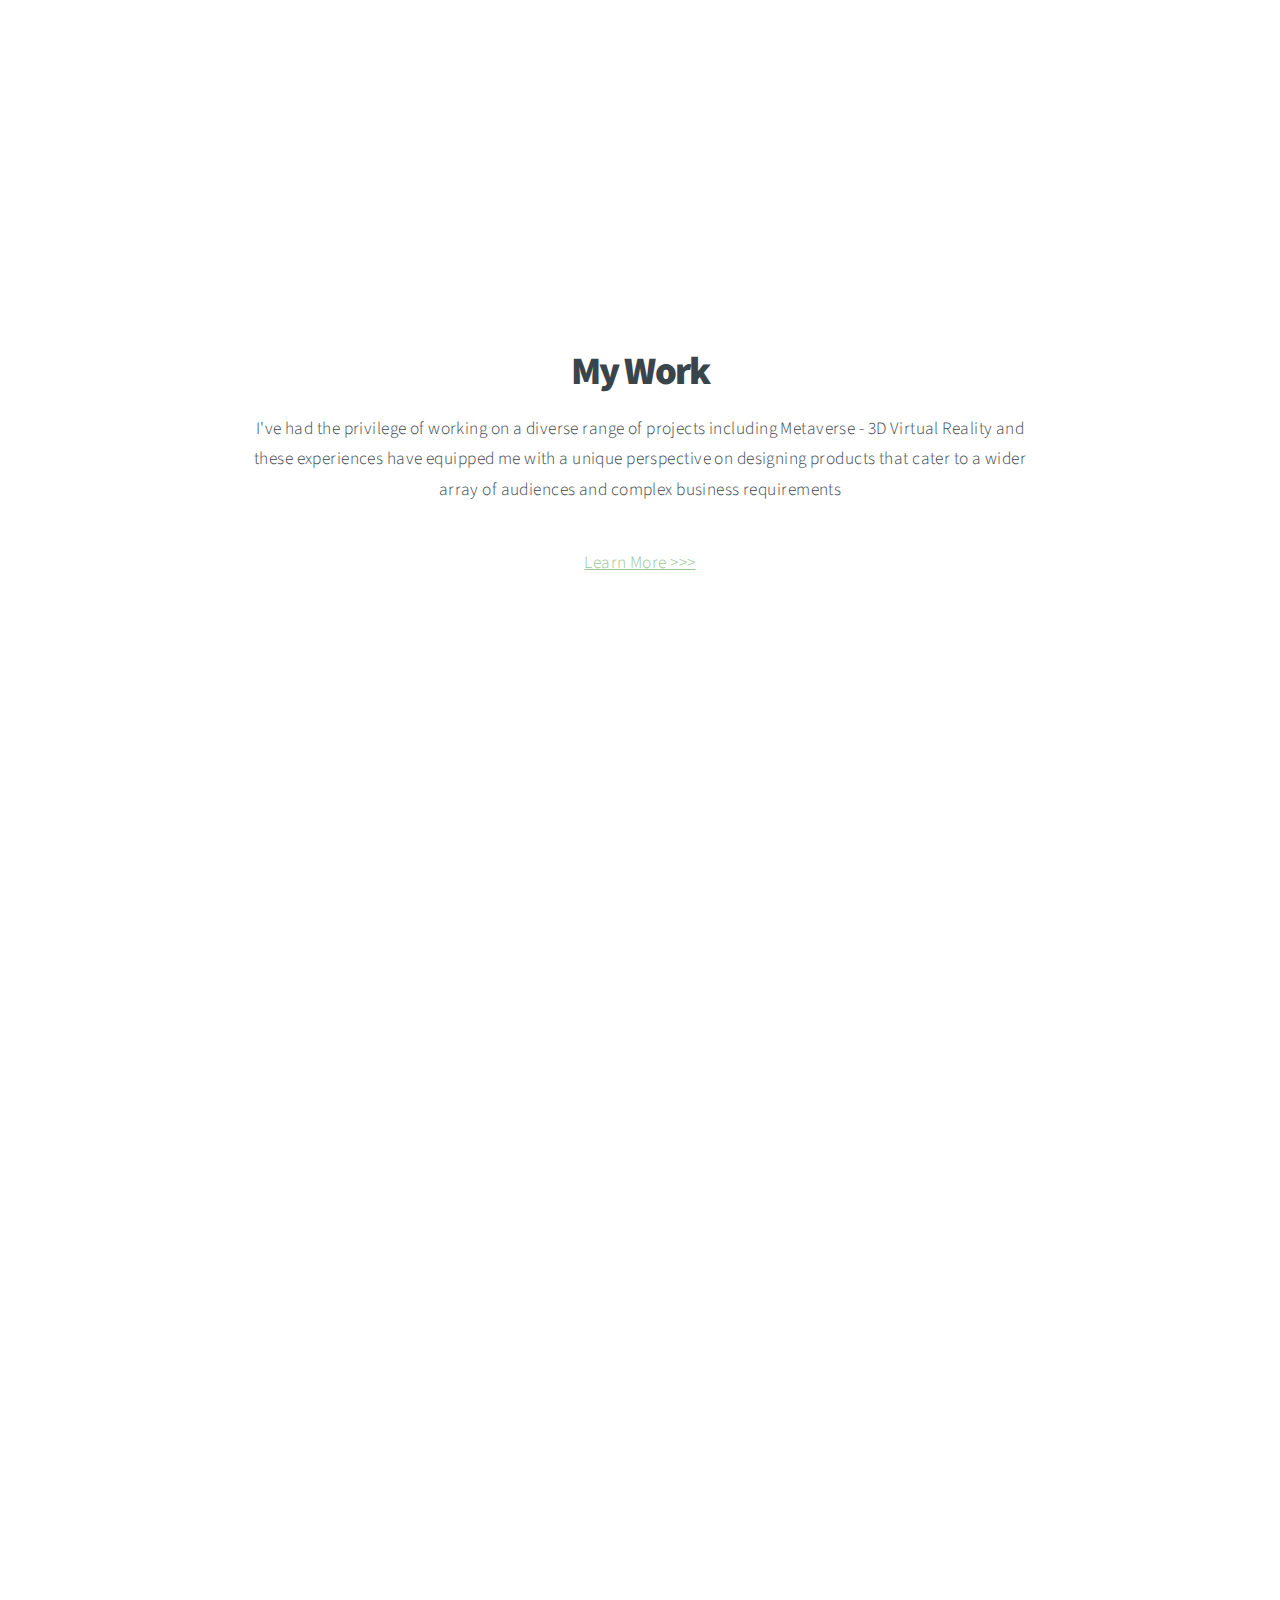
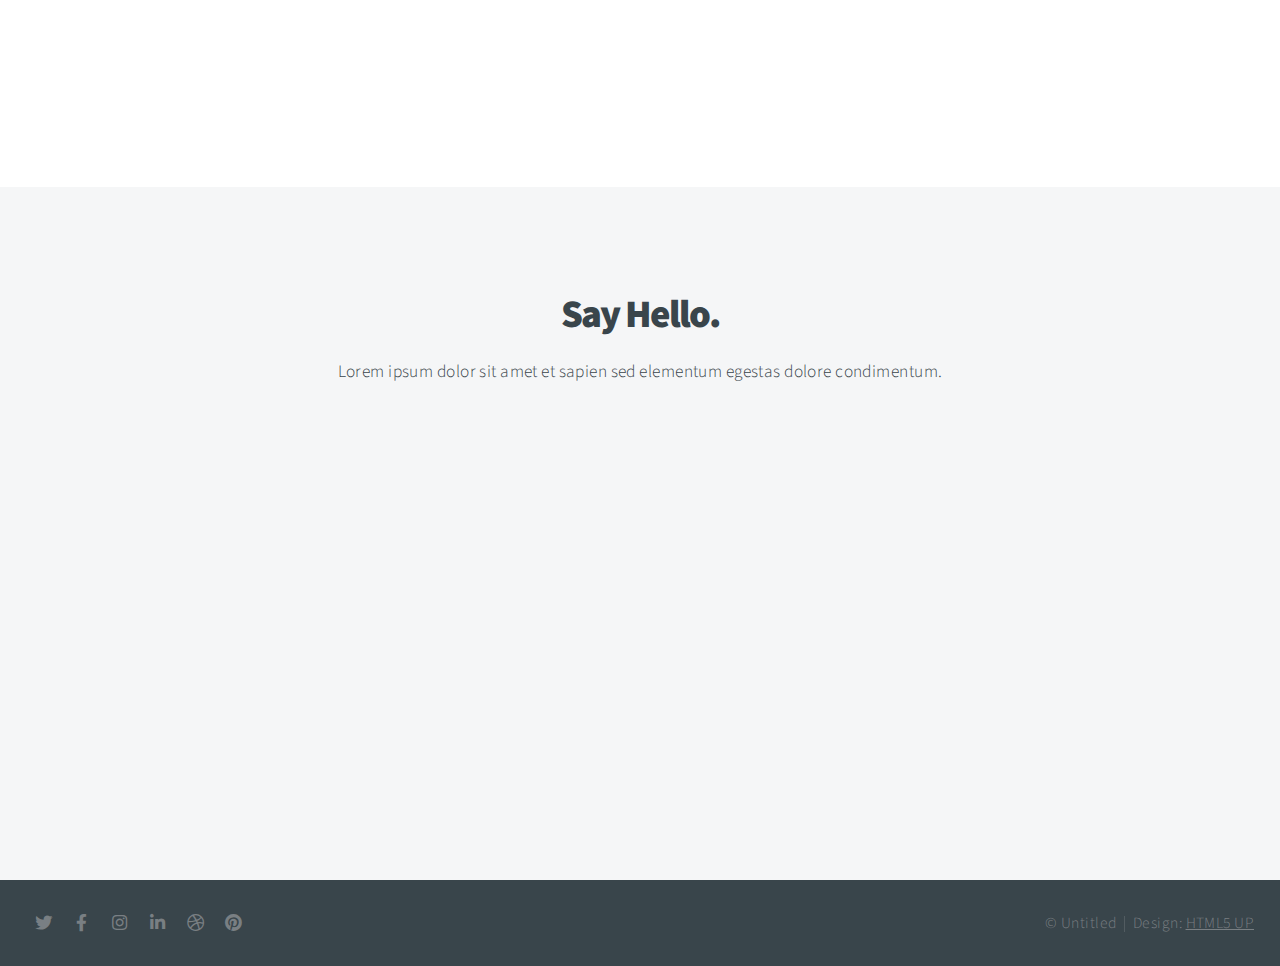
==== commit 85a64e9b: "old data" ====
--- a/index.html
+++ b/index.html
@@ -6,7 +6,7 @@
 -->
 <html>
 	<head>
-		<title>Big Picture by HTML5 UP</title>
+		<title>Karmukil PortFolio</title>
 		<meta charset="utf-8" />
 		<meta name="viewport" content="width=device-width, initial-scale=1, user-scalable=no" />
 		<link rel="stylesheet" href="assets/css/main.css" />
@@ -16,11 +16,11 @@
 
 		<!-- Header -->
 			<header id="header">
-				<h1>Karmukil</h1>
+				<h1>Karmukil M</h1>
 				<nav>
 					<ul>
-						<li><a href="#intro">VR | AR | XR Experience</a></li>
-						<li><a href="#one">UI | UX Design</a></li>
+						<li><a href="#one">VR | AR | XR Experience</a></li>
+						<li><a href="#work">UI | UX Design</a></li>
 						<li><a href="#two">About</a></li>
 						<li><a href="#contact">Contact</a></li>
 					</ul>
@@ -30,11 +30,12 @@
 		<!-- Intro -->
 			<section id="intro" class="main style1 dark fullscreen">
 				<div class="content">
-					<header>
-						<h2>XR Experience / Product Designer</h2>
+		
+						<h2 Style="font-size: 2em;">XR Experience / Product Designer</h2>
 					</header>
 					<p> with a background in <strong>interactive digital media</strong> and <strong>3D</strong> excited about forging the next generation of holistic <strong>immersive VR/AR/XR user experiences</strong> that enrich and inspire the landscape of co-creative value possibilities! <br />
-					 <a href="https://html5up.net/license">Learn More!</a>.</p>
+						<a href="product1.html" style="margin: 0 0 1em 0;">Learn More >>></a>
+					</p>
 					<footer>
 						<a href="#one" class="button style2 down">More</a>
 						<h4>View Case studies</h4>
@@ -45,7 +46,12 @@
 		<!-- One -->
 			<section id="one" class="main style2 right dark fullscreen">
 				<div class="content box style2">	
-					<a href="images/fulls/03.jpg" class="button style2 down image fit"><img src="images/thumbs/03.jpg" title="Air Lounge" alt="" /></a>
+					<header>
+						<h2>Who I Am</h2>
+					</header>
+					<p>Lorem ipsum dolor sit amet et sapien sed elementum egestas dolore condimentum.
+					Fusce blandit ultrices sapien, in accumsan orci rhoncus eu. Sed sodales venenatis arcu,
+					id varius justo euismod in. Curabitur egestas consectetur magna.</p>
 				</div>
 				<a href="#two" class="button style2 down anchored">Next</a>
 			</section>
@@ -62,30 +68,42 @@
 				</div>
 				<a href="#work" class="button style2 down anchored">Next</a>
 			</section>
+			<section id="one" class="main style2 right dark fullscreen">
+				<div class="content box style2">	
+					<header>
+						<h2>Who I Am</h2>
+					</header>
+					<p>Lorem ipsum dolor sit amet et sapien sed elementum egestas dolore condimentum.
+					Fusce blandit ultrices sapien, in accumsan orci rhoncus eu. Sed sodales venenatis arcu,
+					id varius justo euismod in. Curabitur egestas consectetur magna.</p>
+				</div>
+				<a href="#two" class="button style2 down anchored">Next</a>
+			</section>
 
 		<!-- Work -->
 			<section id="work" class="main style3 primary">
 				<div class="content">
 					<header>
 						<h2>My Work</h2>
-						<p>Lorem ipsum dolor sit amet et sapien sed elementum egestas dolore condimentum.
-						Fusce blandit ultrices sapien, in accumsan orci rhoncus eu. Sed sodales venenatis
-						arcu, id varius justo euismod in. Curabitur egestas consectetur magna vitae.</p>
+						<p>I've had the privilege of working on a diverse range of projects including Metaverse - 3D Virtual Reality and these experiences have equipped me with a unique perspective on designing products that cater to a wider array of audiences and complex business requirements</p>
 					</header>
 
 					<!-- Gallery  -->
-						<div class="gallery">
+					<a href="product1.html" style="margin: 0 0 1em 0;">Learn More >>></a>
+						<div class="galleryq">
+							
 							<article class="from-left">
-								<a href="images/fulls/01.jpg" class="image fit"><img src="images/thumbs/01.jpg" title="The Anonymous Red" alt="" /></a>
+							
+								<a href="product1.html" class="image fit"><img src="images/thumbs/AirAsiaIndia_Thumpnail.png" title="Air Asia" alt="" /></a>
 							</article>
 							<article class="from-right">
-								<a href="images/fulls/02.jpg" class="image fit"><img src="images/thumbs/02.jpg" title="Airchitecture II" alt="" /></a>
+								<a href="Product4.html" class="image fit"><img src="images/thumbs/DHL(VCC)_Thumpnail.png" title="DHL" alt="" /></a>
 							</article>
 							<article class="from-left">
-								<a href="images/fulls/03.jpg" class="image fit"><img src="images/thumbs/03.jpg" title="Air Lounge" alt="" /></a>
+								<a href="Product2.html" class="image fit"><img src="images/thumbs/P&O Ferries_Thumpnail.png" title="P& o ferries" alt="" /></a>
 							</article>
 							<article class="from-right">
-								<a href="images/fulls/04.jpg" class="image fit"><img src="images/thumbs/04.jpg" title="Carry on" alt="" /></a>
+								<a href="Product3.html" class="image fit"><img src="images/thumbs/Graphic Design_Thumpnail.png" title="Carry on" alt="" /></a>
 							</article>
 							<article class="from-left">
 								<a href="images/fulls/05.jpg" class="image fit"><img src="images/thumbs/05.jpg" title="The sparkling shell" alt="" /></a>
@@ -128,7 +146,7 @@
 						<li><a href="#" class="icon brands fa-twitter"><span class="label">Twitter</span></a></li>
 						<li><a href="#" class="icon brands fa-facebook-f"><span class="label">Facebook</span></a></li>
 						<li><a href="#" class="icon brands fa-instagram"><span class="label">Instagram</span></a></li>
-						<li><a href="#" class="icon brands fa-linkedin-in"><span class="label">LinkedIn</span></a></li>
+						<li><a href="https://www.linkedin.com/in/karmukil-mayilvaganan-96b422119/" class="icon brands fa-linkedin-in"><span class="label">LinkedIn</span></a></li>
 						<li><a href="#" class="icon brands fa-dribbble"><span class="label">Dribbble</span></a></li>
 						<li><a href="#" class="icon brands fa-pinterest"><span class="label">Pinterest</span></a></li>
 					</ul>
--- a/assets/css/main.css
+++ b/assets/css/main.css
@@ -1416,9 +1416,9 @@
 
 		}
 
-/* Gallery */
-
-	.gallery {
+/* galleryq */
+
+	.galleryq {
 		display: -moz-flex;
 		display: -webkit-flex;
 		display: -ms-flex;
@@ -1432,7 +1432,7 @@
 		margin: 0 auto 2em auto;
 	}
 
-		.gallery article {
+		.galleryq article {
 			-moz-transition: -moz-transform 1s ease, opacity 1s ease;
 			-webkit-transition: -webkit-transform 1s ease, opacity 1s ease;
 			-ms-transition: -ms-transform 1s ease, opacity 1s ease;
@@ -1446,359 +1446,359 @@
 			opacity: 1.0;
 		}
 
-			.gallery article .image {
+			.galleryq article .image {
 				margin: 0;
 				display: block;
 			}
 
-			.gallery article:nth-last-child(1n) {
+			.galleryq article:nth-last-child(1n) {
 				-moz-transition-delay: 0.05s;
 				-webkit-transition-delay: 0.05s;
 				-ms-transition-delay: 0.05s;
 				transition-delay: 0.05s;
 			}
 
-			.gallery article:nth-last-child(2n) {
+			.galleryq article:nth-last-child(2n) {
 				-moz-transition-delay: 0.05s;
 				-webkit-transition-delay: 0.05s;
 				-ms-transition-delay: 0.05s;
 				transition-delay: 0.05s;
 			}
 
-			.gallery article:nth-last-child(2n) {
+			.galleryq article:nth-last-child(2n) {
 				-moz-transition-delay: 0.1s;
 				-webkit-transition-delay: 0.1s;
 				-ms-transition-delay: 0.1s;
 				transition-delay: 0.1s;
 			}
 
-			.gallery article:nth-last-child(3n) {
+			.galleryq article:nth-last-child(3n) {
 				-moz-transition-delay: 0.1s;
 				-webkit-transition-delay: 0.1s;
 				-ms-transition-delay: 0.1s;
 				transition-delay: 0.1s;
 			}
 
-			.gallery article:nth-last-child(3n) {
+			.galleryq article:nth-last-child(3n) {
 				-moz-transition-delay: 0.15s;
 				-webkit-transition-delay: 0.15s;
 				-ms-transition-delay: 0.15s;
 				transition-delay: 0.15s;
 			}
 
-			.gallery article:nth-last-child(4n) {
+			.galleryq article:nth-last-child(4n) {
 				-moz-transition-delay: 0.15s;
 				-webkit-transition-delay: 0.15s;
 				-ms-transition-delay: 0.15s;
 				transition-delay: 0.15s;
 			}
 
-			.gallery article:nth-last-child(4n) {
+			.galleryq article:nth-last-child(4n) {
 				-moz-transition-delay: 0.2s;
 				-webkit-transition-delay: 0.2s;
 				-ms-transition-delay: 0.2s;
 				transition-delay: 0.2s;
 			}
 
-			.gallery article:nth-last-child(5n) {
+			.galleryq article:nth-last-child(5n) {
 				-moz-transition-delay: 0.2s;
 				-webkit-transition-delay: 0.2s;
 				-ms-transition-delay: 0.2s;
 				transition-delay: 0.2s;
 			}
 
-			.gallery article:nth-last-child(5n) {
+			.galleryq article:nth-last-child(5n) {
 				-moz-transition-delay: 0.25s;
 				-webkit-transition-delay: 0.25s;
 				-ms-transition-delay: 0.25s;
 				transition-delay: 0.25s;
 			}
 
-			.gallery article:nth-last-child(6n) {
+			.galleryq article:nth-last-child(6n) {
 				-moz-transition-delay: 0.25s;
 				-webkit-transition-delay: 0.25s;
 				-ms-transition-delay: 0.25s;
 				transition-delay: 0.25s;
 			}
 
-			.gallery article:nth-last-child(6n) {
+			.galleryq article:nth-last-child(6n) {
 				-moz-transition-delay: 0.3s;
 				-webkit-transition-delay: 0.3s;
 				-ms-transition-delay: 0.3s;
 				transition-delay: 0.3s;
 			}
 
-			.gallery article:nth-last-child(7n) {
+			.galleryq article:nth-last-child(7n) {
 				-moz-transition-delay: 0.3s;
 				-webkit-transition-delay: 0.3s;
 				-ms-transition-delay: 0.3s;
 				transition-delay: 0.3s;
 			}
 
-			.gallery article:nth-last-child(7n) {
+			.galleryq article:nth-last-child(7n) {
 				-moz-transition-delay: 0.35s;
 				-webkit-transition-delay: 0.35s;
 				-ms-transition-delay: 0.35s;
 				transition-delay: 0.35s;
 			}
 
-			.gallery article:nth-last-child(8n) {
+			.galleryq article:nth-last-child(8n) {
 				-moz-transition-delay: 0.35s;
 				-webkit-transition-delay: 0.35s;
 				-ms-transition-delay: 0.35s;
 				transition-delay: 0.35s;
 			}
 
-			.gallery article:nth-last-child(8n) {
+			.galleryq article:nth-last-child(8n) {
 				-moz-transition-delay: 0.4s;
 				-webkit-transition-delay: 0.4s;
 				-ms-transition-delay: 0.4s;
 				transition-delay: 0.4s;
 			}
 
-			.gallery article:nth-last-child(9n) {
+			.galleryq article:nth-last-child(9n) {
 				-moz-transition-delay: 0.4s;
 				-webkit-transition-delay: 0.4s;
 				-ms-transition-delay: 0.4s;
 				transition-delay: 0.4s;
 			}
 
-			.gallery article:nth-last-child(9n) {
+			.galleryq article:nth-last-child(9n) {
 				-moz-transition-delay: 0.45s;
 				-webkit-transition-delay: 0.45s;
 				-ms-transition-delay: 0.45s;
 				transition-delay: 0.45s;
 			}
 
-			.gallery article:nth-last-child(10n) {
+			.galleryq article:nth-last-child(10n) {
 				-moz-transition-delay: 0.45s;
 				-webkit-transition-delay: 0.45s;
 				-ms-transition-delay: 0.45s;
 				transition-delay: 0.45s;
 			}
 
-			.gallery article:nth-last-child(10n) {
+			.galleryq article:nth-last-child(10n) {
 				-moz-transition-delay: 0.5s;
 				-webkit-transition-delay: 0.5s;
 				-ms-transition-delay: 0.5s;
 				transition-delay: 0.5s;
 			}
 
-			.gallery article:nth-last-child(11n) {
+			.galleryq article:nth-last-child(11n) {
 				-moz-transition-delay: 0.5s;
 				-webkit-transition-delay: 0.5s;
 				-ms-transition-delay: 0.5s;
 				transition-delay: 0.5s;
 			}
 
-			.gallery article:nth-last-child(11n) {
+			.galleryq article:nth-last-child(11n) {
 				-moz-transition-delay: 0.55s;
 				-webkit-transition-delay: 0.55s;
 				-ms-transition-delay: 0.55s;
 				transition-delay: 0.55s;
 			}
 
-			.gallery article:nth-last-child(12n) {
+			.galleryq article:nth-last-child(12n) {
 				-moz-transition-delay: 0.55s;
 				-webkit-transition-delay: 0.55s;
 				-ms-transition-delay: 0.55s;
 				transition-delay: 0.55s;
 			}
 
-			.gallery article:nth-last-child(12n) {
+			.galleryq article:nth-last-child(12n) {
 				-moz-transition-delay: 0.6s;
 				-webkit-transition-delay: 0.6s;
 				-ms-transition-delay: 0.6s;
 				transition-delay: 0.6s;
 			}
 
-			.gallery article:nth-last-child(13n) {
+			.galleryq article:nth-last-child(13n) {
 				-moz-transition-delay: 0.6s;
 				-webkit-transition-delay: 0.6s;
 				-ms-transition-delay: 0.6s;
 				transition-delay: 0.6s;
 			}
 
-			.gallery article:nth-last-child(13n) {
+			.galleryq article:nth-last-child(13n) {
 				-moz-transition-delay: 0.65s;
 				-webkit-transition-delay: 0.65s;
 				-ms-transition-delay: 0.65s;
 				transition-delay: 0.65s;
 			}
 
-			.gallery article:nth-last-child(14n) {
+			.galleryq article:nth-last-child(14n) {
 				-moz-transition-delay: 0.65s;
 				-webkit-transition-delay: 0.65s;
 				-ms-transition-delay: 0.65s;
 				transition-delay: 0.65s;
 			}
 
-			.gallery article:nth-last-child(14n) {
+			.galleryq article:nth-last-child(14n) {
 				-moz-transition-delay: 0.7s;
 				-webkit-transition-delay: 0.7s;
 				-ms-transition-delay: 0.7s;
 				transition-delay: 0.7s;
 			}
 
-			.gallery article:nth-last-child(15n) {
+			.galleryq article:nth-last-child(15n) {
 				-moz-transition-delay: 0.7s;
 				-webkit-transition-delay: 0.7s;
 				-ms-transition-delay: 0.7s;
 				transition-delay: 0.7s;
 			}
 
-			.gallery article:nth-last-child(15n) {
+			.galleryq article:nth-last-child(15n) {
 				-moz-transition-delay: 0.75s;
 				-webkit-transition-delay: 0.75s;
 				-ms-transition-delay: 0.75s;
 				transition-delay: 0.75s;
 			}
 
-			.gallery article:nth-last-child(16n) {
+			.galleryq article:nth-last-child(16n) {
 				-moz-transition-delay: 0.75s;
 				-webkit-transition-delay: 0.75s;
 				-ms-transition-delay: 0.75s;
 				transition-delay: 0.75s;
 			}
 
-			.gallery article:nth-last-child(16n) {
+			.galleryq article:nth-last-child(16n) {
 				-moz-transition-delay: 0.8s;
 				-webkit-transition-delay: 0.8s;
 				-ms-transition-delay: 0.8s;
 				transition-delay: 0.8s;
 			}
 
-			.gallery article:nth-last-child(17n) {
+			.galleryq article:nth-last-child(17n) {
 				-moz-transition-delay: 0.8s;
 				-webkit-transition-delay: 0.8s;
 				-ms-transition-delay: 0.8s;
 				transition-delay: 0.8s;
 			}
 
-			.gallery article:nth-last-child(17n) {
+			.galleryq article:nth-last-child(17n) {
 				-moz-transition-delay: 0.85s;
 				-webkit-transition-delay: 0.85s;
 				-ms-transition-delay: 0.85s;
 				transition-delay: 0.85s;
 			}
 
-			.gallery article:nth-last-child(18n) {
+			.galleryq article:nth-last-child(18n) {
 				-moz-transition-delay: 0.85s;
 				-webkit-transition-delay: 0.85s;
 				-ms-transition-delay: 0.85s;
 				transition-delay: 0.85s;
 			}
 
-			.gallery article:nth-last-child(18n) {
+			.galleryq article:nth-last-child(18n) {
 				-moz-transition-delay: 0.9s;
 				-webkit-transition-delay: 0.9s;
 				-ms-transition-delay: 0.9s;
 				transition-delay: 0.9s;
 			}
 
-			.gallery article:nth-last-child(19n) {
+			.galleryq article:nth-last-child(19n) {
 				-moz-transition-delay: 0.9s;
 				-webkit-transition-delay: 0.9s;
 				-ms-transition-delay: 0.9s;
 				transition-delay: 0.9s;
 			}
 
-			.gallery article:nth-last-child(19n) {
+			.galleryq article:nth-last-child(19n) {
 				-moz-transition-delay: 0.95s;
 				-webkit-transition-delay: 0.95s;
 				-ms-transition-delay: 0.95s;
 				transition-delay: 0.95s;
 			}
 
-			.gallery article:nth-last-child(20n) {
+			.galleryq article:nth-last-child(20n) {
 				-moz-transition-delay: 0.95s;
 				-webkit-transition-delay: 0.95s;
 				-ms-transition-delay: 0.95s;
 				transition-delay: 0.95s;
 			}
 
-			.gallery article:nth-last-child(20n) {
+			.galleryq article:nth-last-child(20n) {
 				-moz-transition-delay: 1s;
 				-webkit-transition-delay: 1s;
 				-ms-transition-delay: 1s;
 				transition-delay: 1s;
 			}
 
-			.gallery article:nth-last-child(21n) {
+			.galleryq article:nth-last-child(21n) {
 				-moz-transition-delay: 1s;
 				-webkit-transition-delay: 1s;
 				-ms-transition-delay: 1s;
 				transition-delay: 1s;
 			}
 
-			.gallery article:nth-last-child(21n) {
+			.galleryq article:nth-last-child(21n) {
 				-moz-transition-delay: 1.05s;
 				-webkit-transition-delay: 1.05s;
 				-ms-transition-delay: 1.05s;
 				transition-delay: 1.05s;
 			}
 
-			.gallery article:nth-last-child(22n) {
+			.galleryq article:nth-last-child(22n) {
 				-moz-transition-delay: 1.05s;
 				-webkit-transition-delay: 1.05s;
 				-ms-transition-delay: 1.05s;
 				transition-delay: 1.05s;
 			}
 
-			.gallery article:nth-last-child(22n) {
+			.galleryq article:nth-last-child(22n) {
 				-moz-transition-delay: 1.1s;
 				-webkit-transition-delay: 1.1s;
 				-ms-transition-delay: 1.1s;
 				transition-delay: 1.1s;
 			}
 
-			.gallery article:nth-last-child(23n) {
+			.galleryq article:nth-last-child(23n) {
 				-moz-transition-delay: 1.1s;
 				-webkit-transition-delay: 1.1s;
 				-ms-transition-delay: 1.1s;
 				transition-delay: 1.1s;
 			}
 
-			.gallery article:nth-last-child(23n) {
+			.galleryq article:nth-last-child(23n) {
 				-moz-transition-delay: 1.15s;
 				-webkit-transition-delay: 1.15s;
 				-ms-transition-delay: 1.15s;
 				transition-delay: 1.15s;
 			}
 
-			.gallery article:nth-last-child(24n) {
+			.galleryq article:nth-last-child(24n) {
 				-moz-transition-delay: 1.15s;
 				-webkit-transition-delay: 1.15s;
 				-ms-transition-delay: 1.15s;
 				transition-delay: 1.15s;
 			}
 
-		.gallery.inactive article {
+		.galleryq.inactive article {
 			opacity: 0;
 		}
 
-			.gallery.inactive article.from-left {
+			.galleryq.inactive article.from-left {
 				-moz-transform: translateX(-14em);
 				-webkit-transform: translateX(-14em);
 				-ms-transform: translateX(-14em);
 				transform: translateX(-14em);
 			}
 
-			.gallery.inactive article.from-right {
+			.galleryq.inactive article.from-right {
 				-moz-transform: translateX(14em);
 				-webkit-transform: translateX(14em);
 				-ms-transform: translateX(14em);
 				transform: translateX(14em);
 			}
 
-			.gallery.inactive article.from-top {
+			.galleryq.inactive article.from-top {
 				-moz-transform: translateY(-7em);
 				-webkit-transform: translateY(-7em);
 				-ms-transform: translateY(-7em);
 				transform: translateY(-7em);
 			}
 
-			.gallery.inactive article.from-bottom {
+			.galleryq.inactive article.from-bottom {
 				-moz-transform: translateY(7em);
 				-webkit-transform: translateY(7em);
 				-ms-transform: translateY(7em);
@@ -1807,7 +1807,7 @@
 
 		@media screen and (max-width: 480px) {
 
-			.gallery {
+			.galleryq {
 				-moz-flex-wrap: nowrap;
 				-webkit-flex-wrap: nowrap;
 				-ms-flex-wrap: nowrap;
@@ -1818,7 +1818,7 @@
 				flex-direction: column;
 			}
 
-				.gallery article {
+				.galleryq article {
 					width: 100%;
 				}
 
